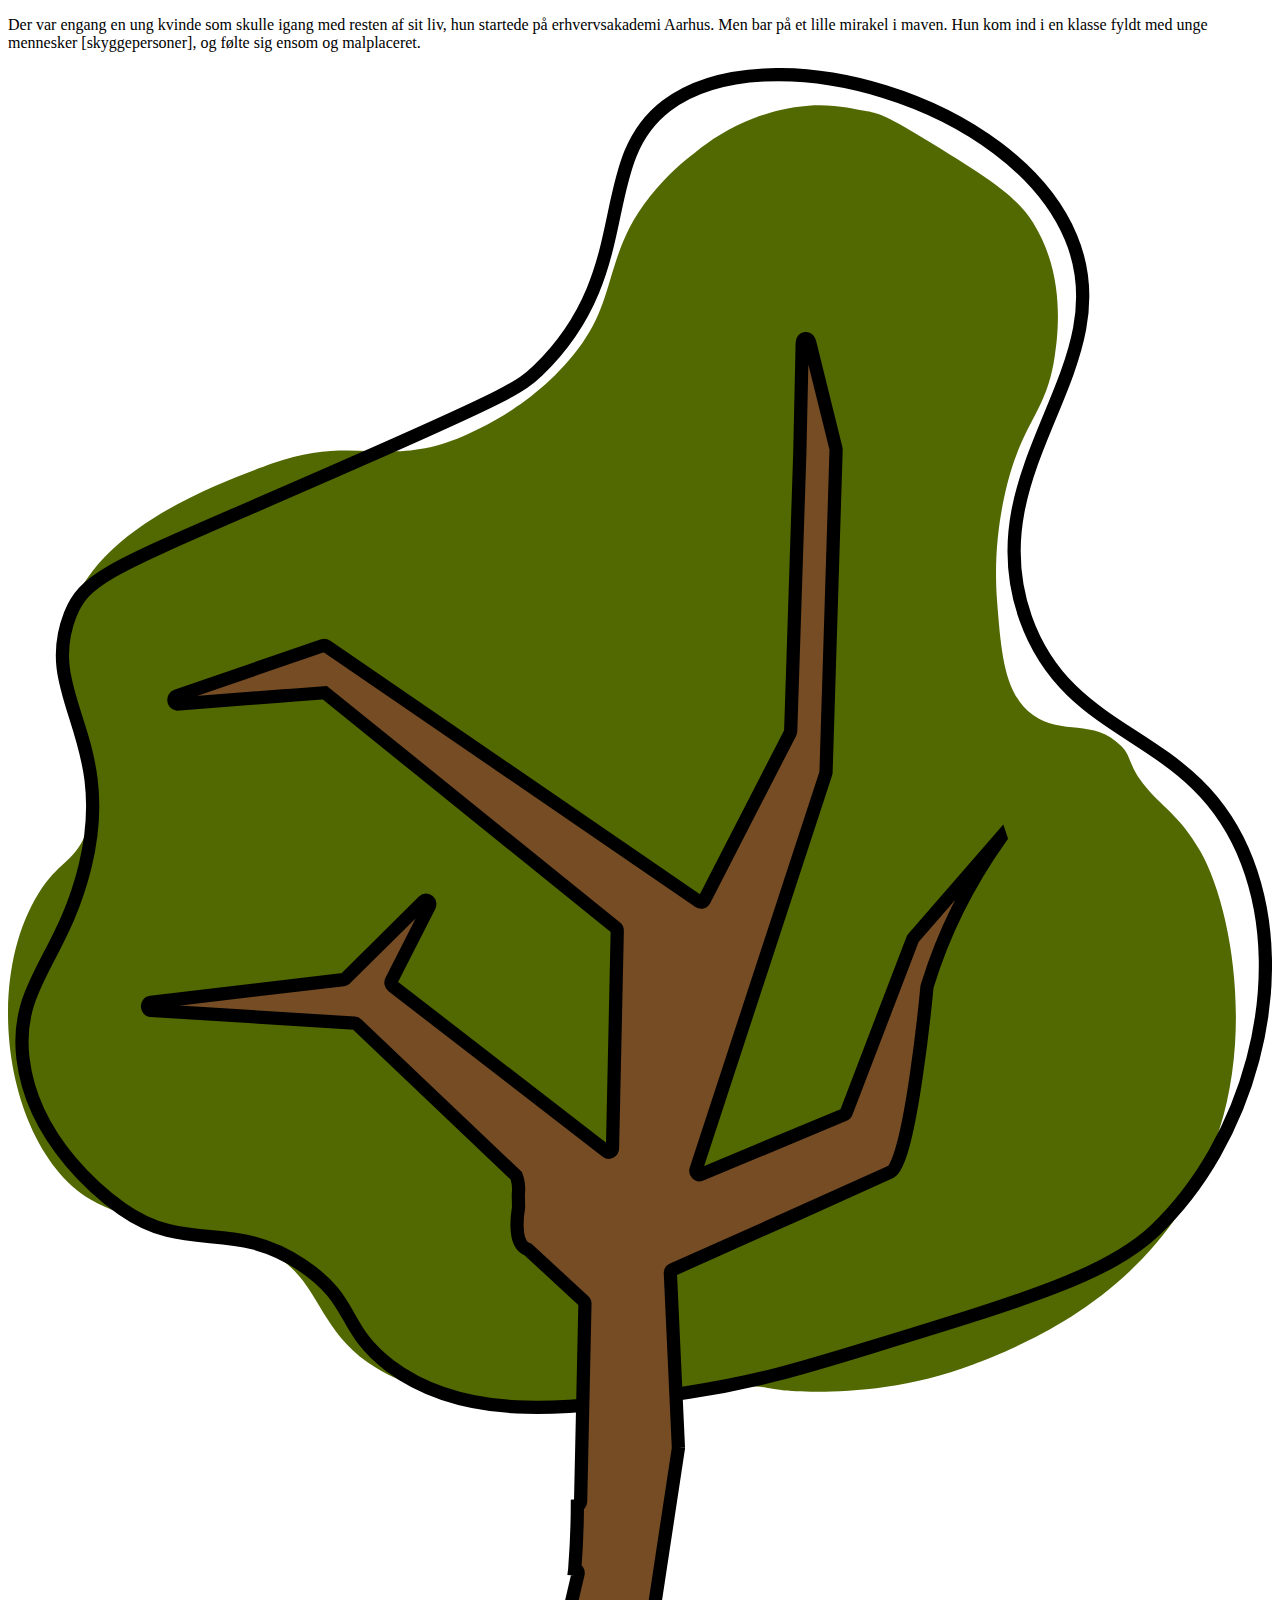
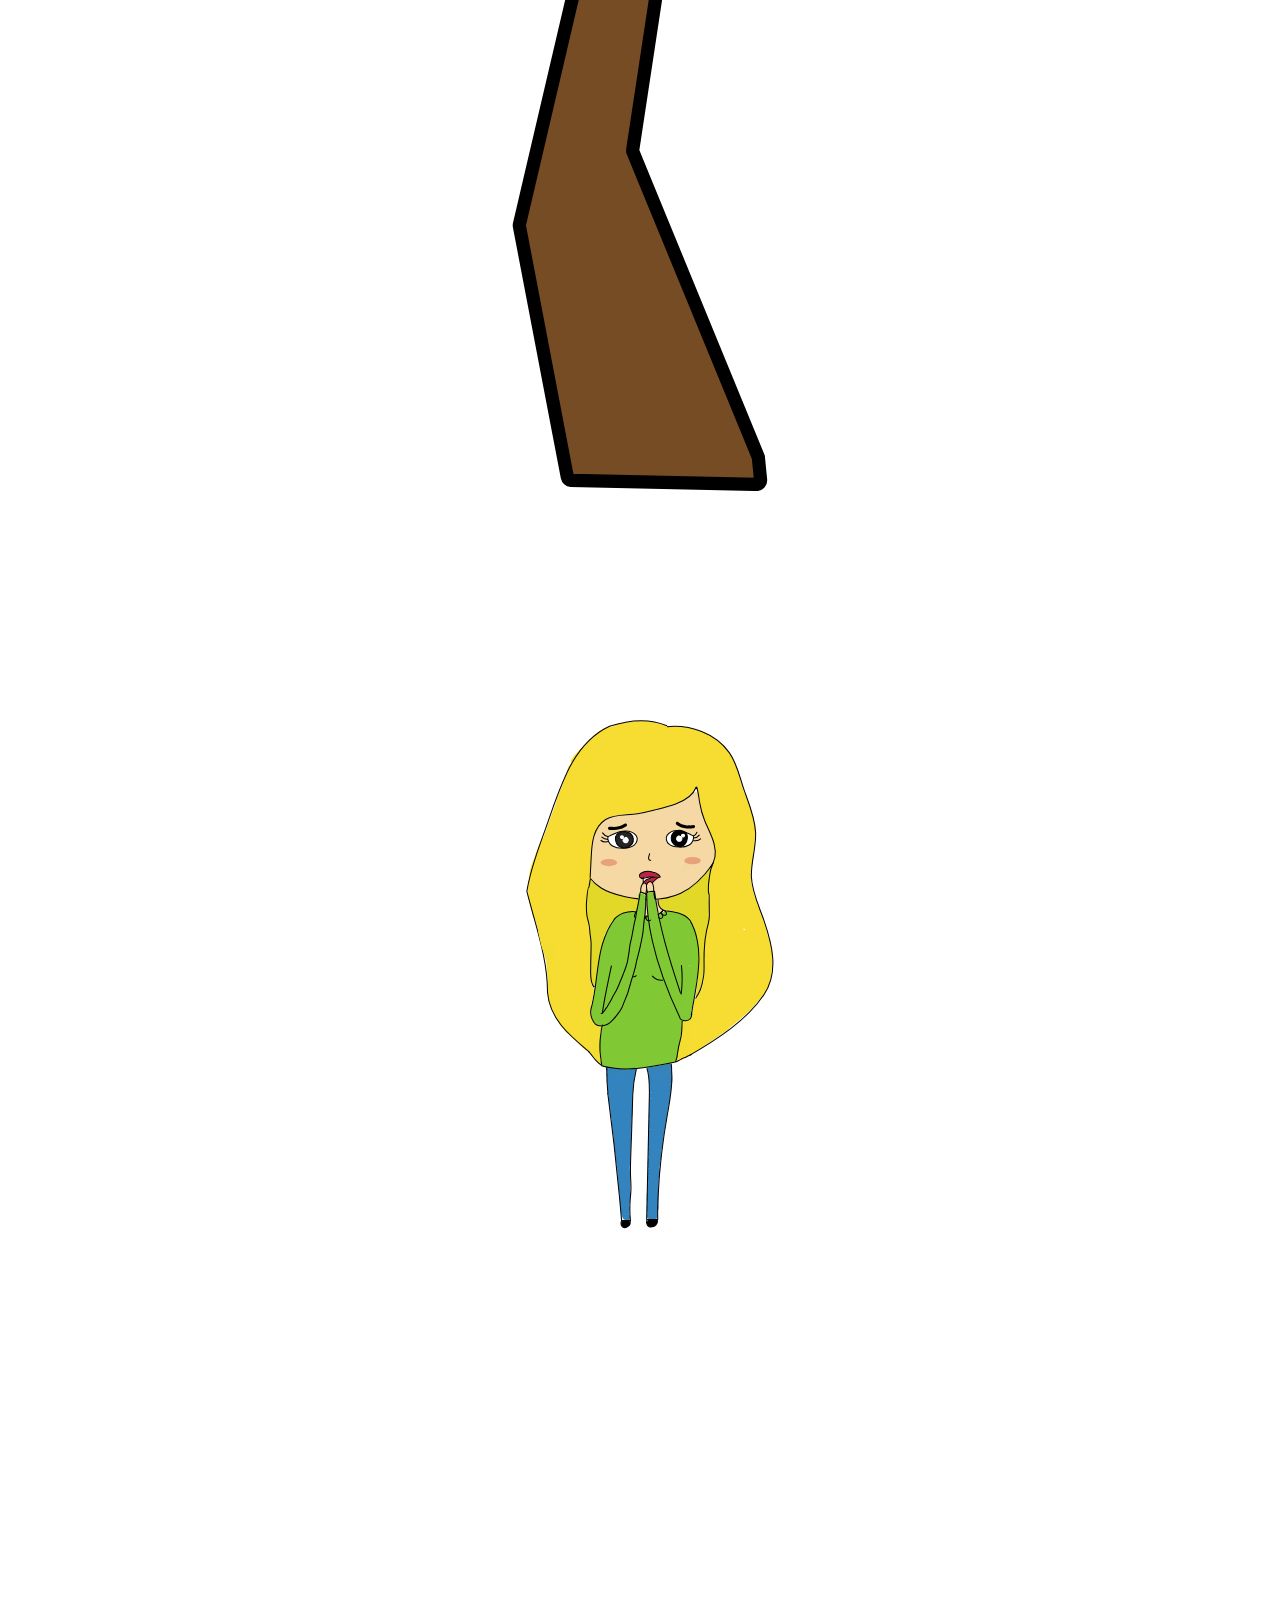
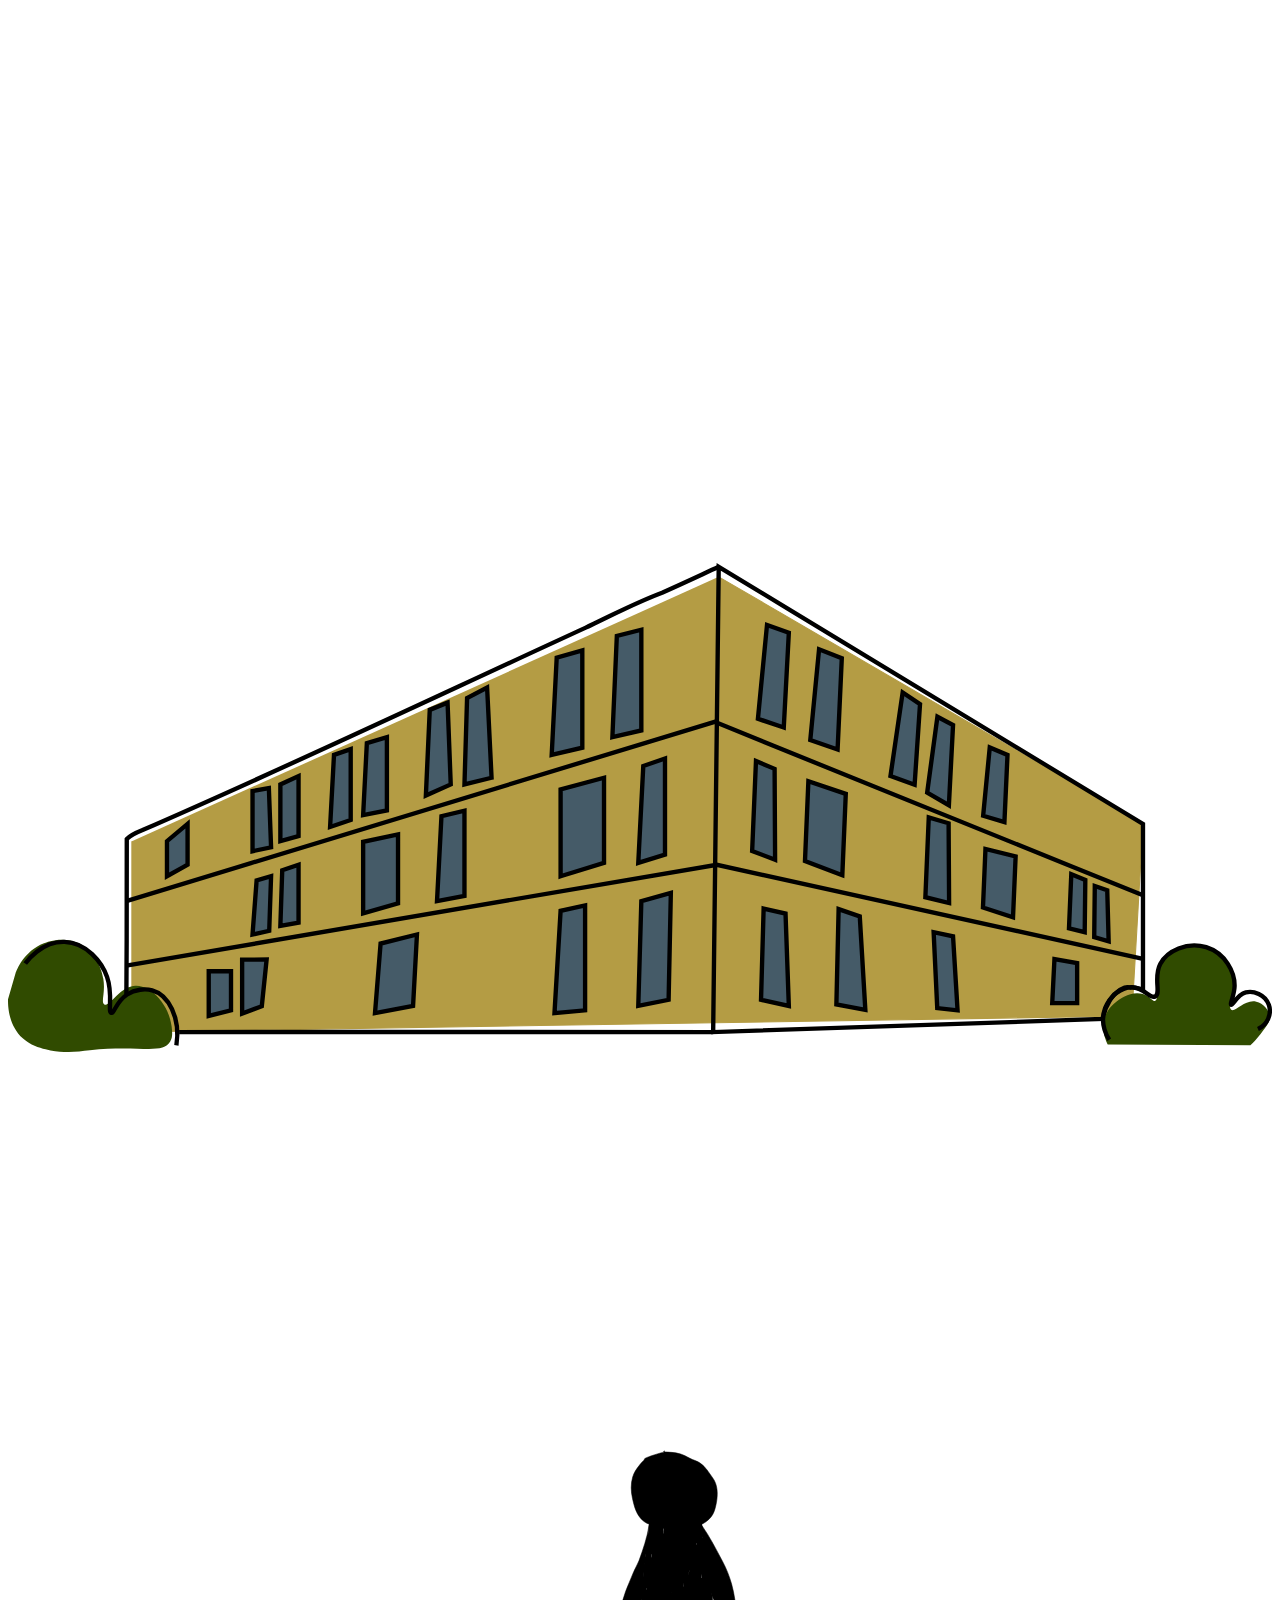
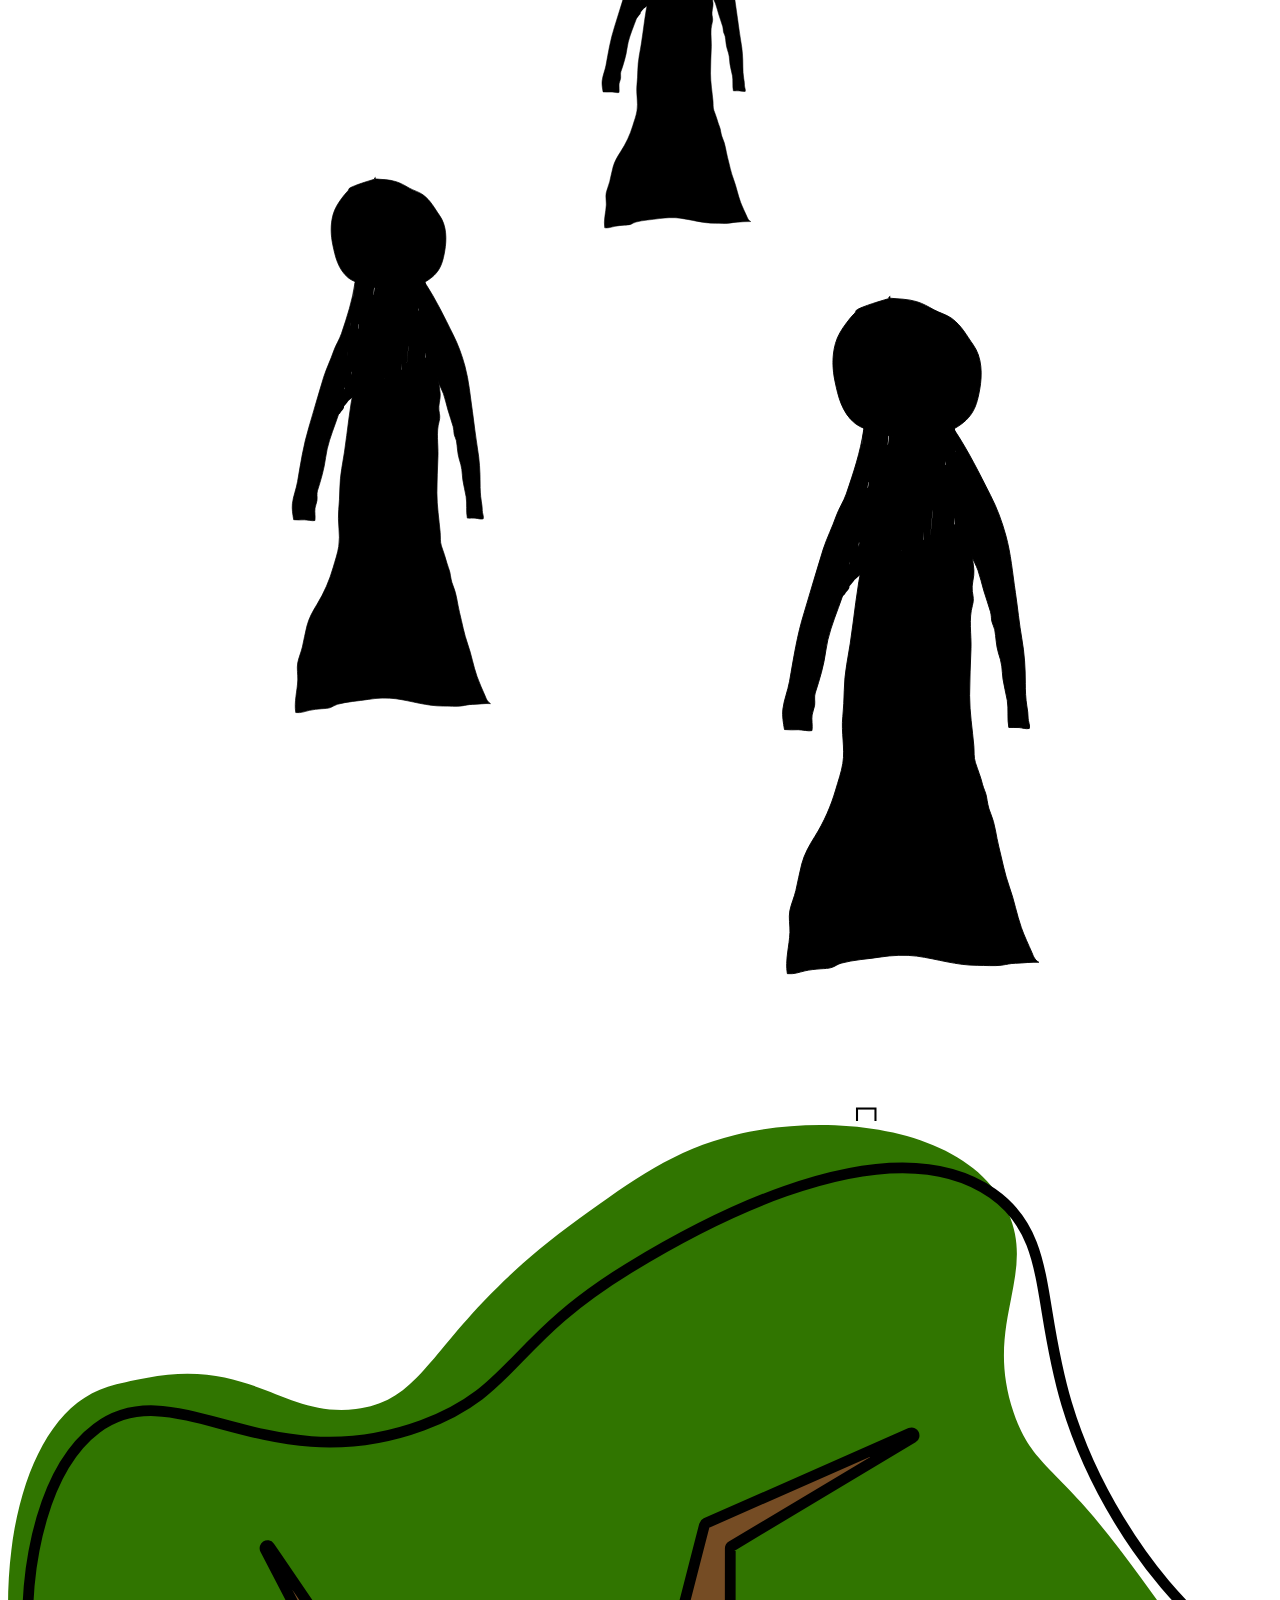
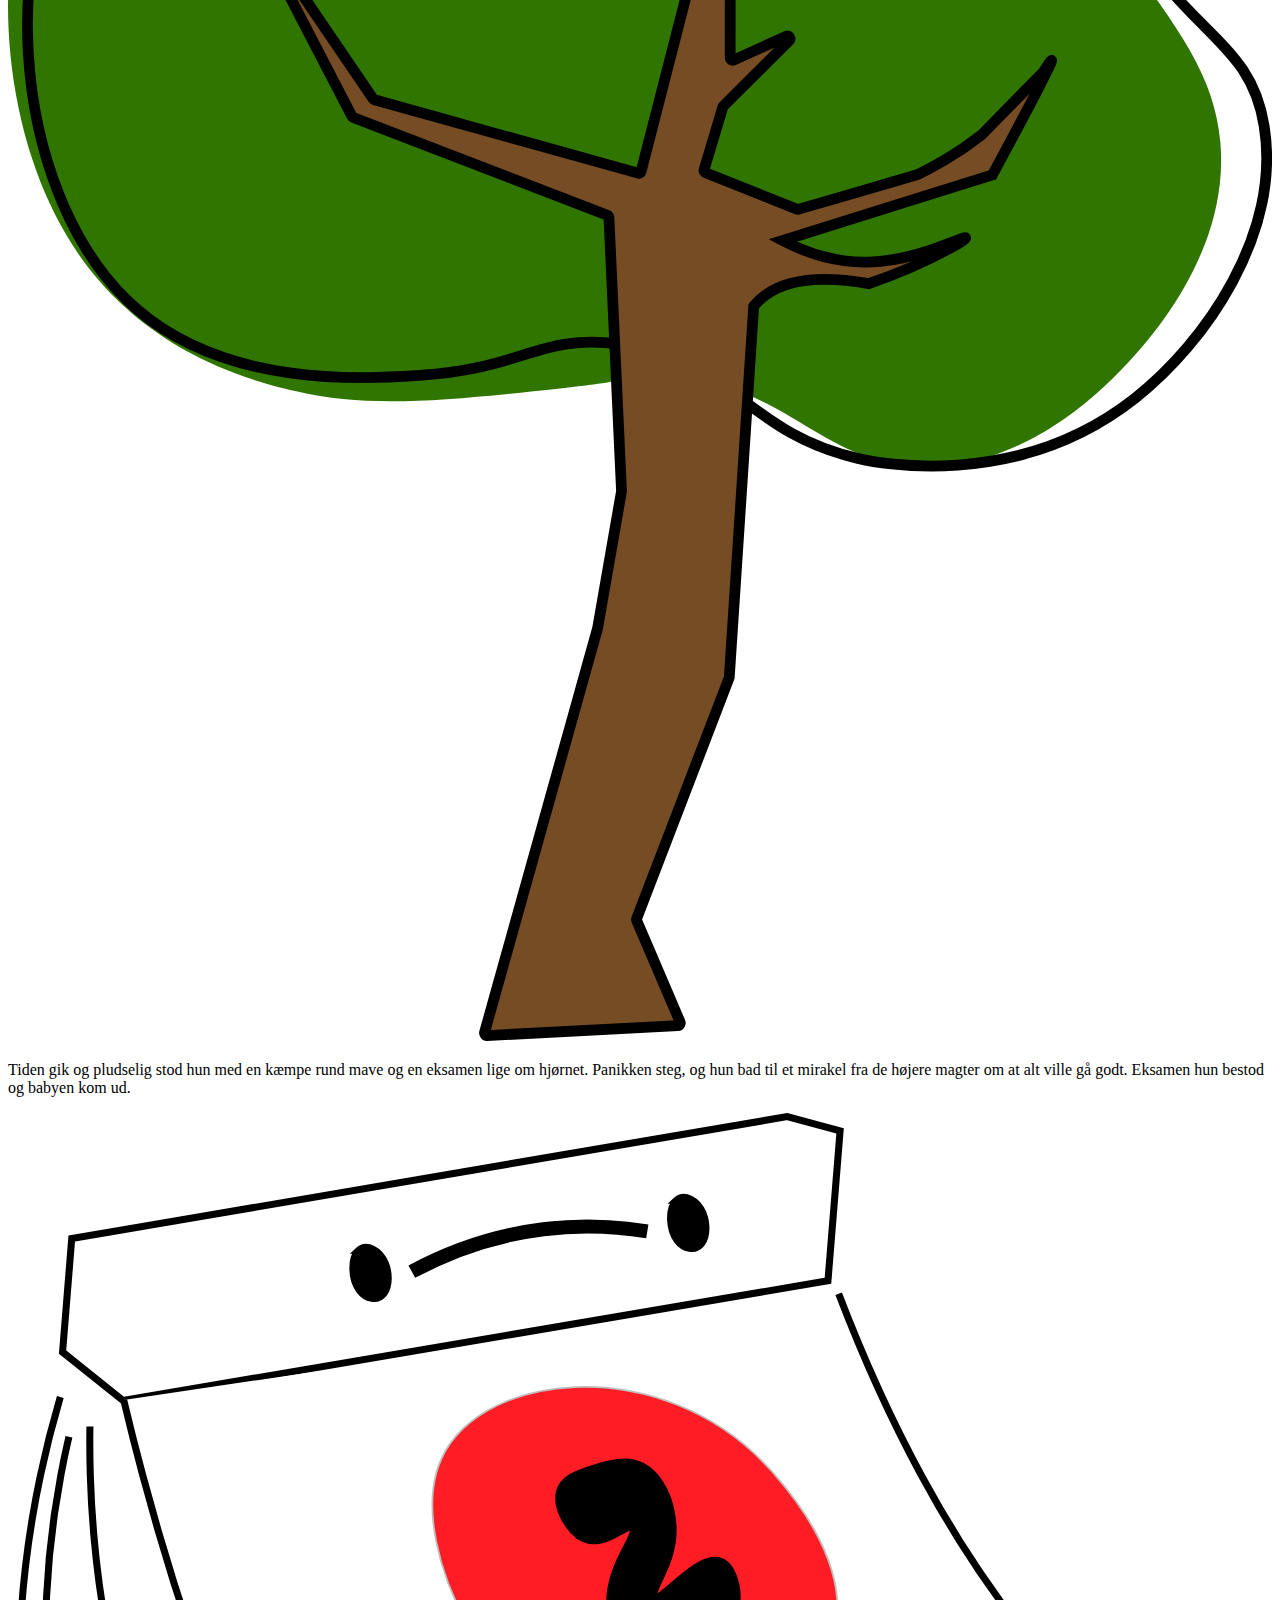
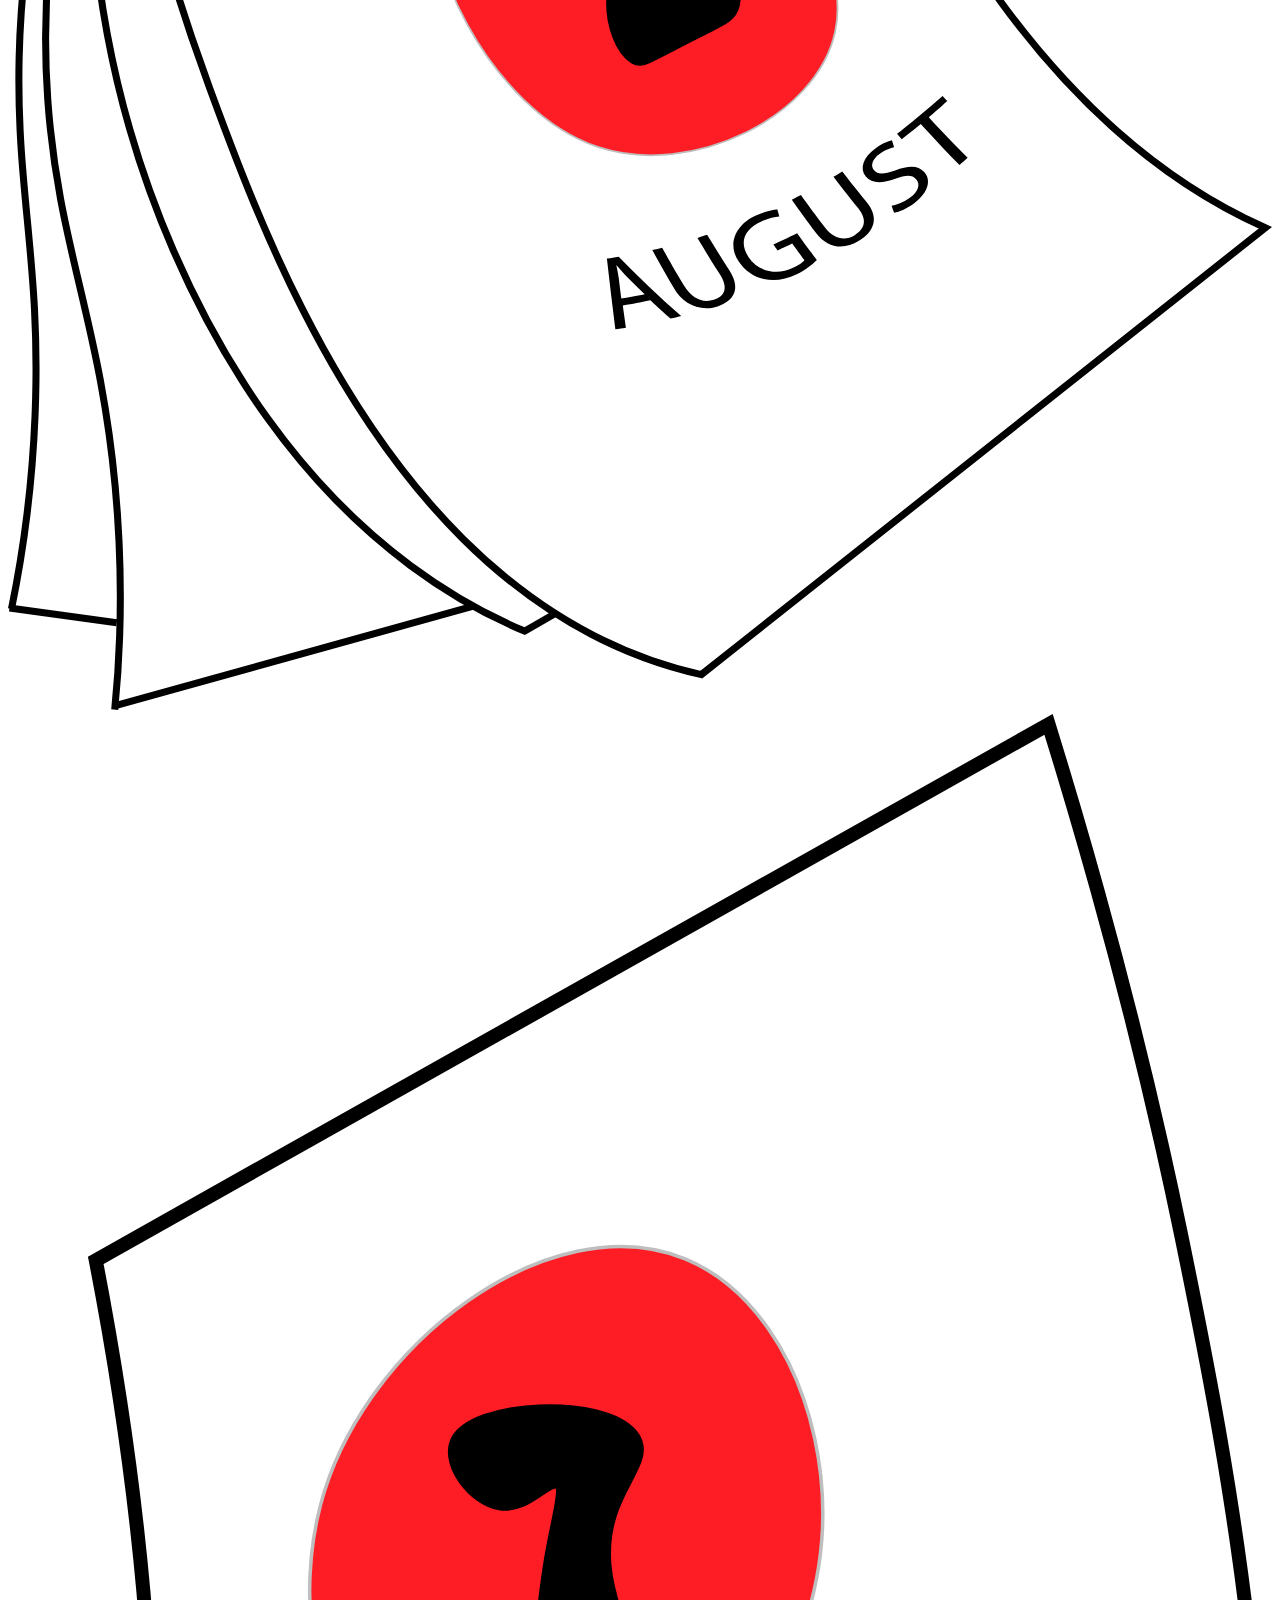
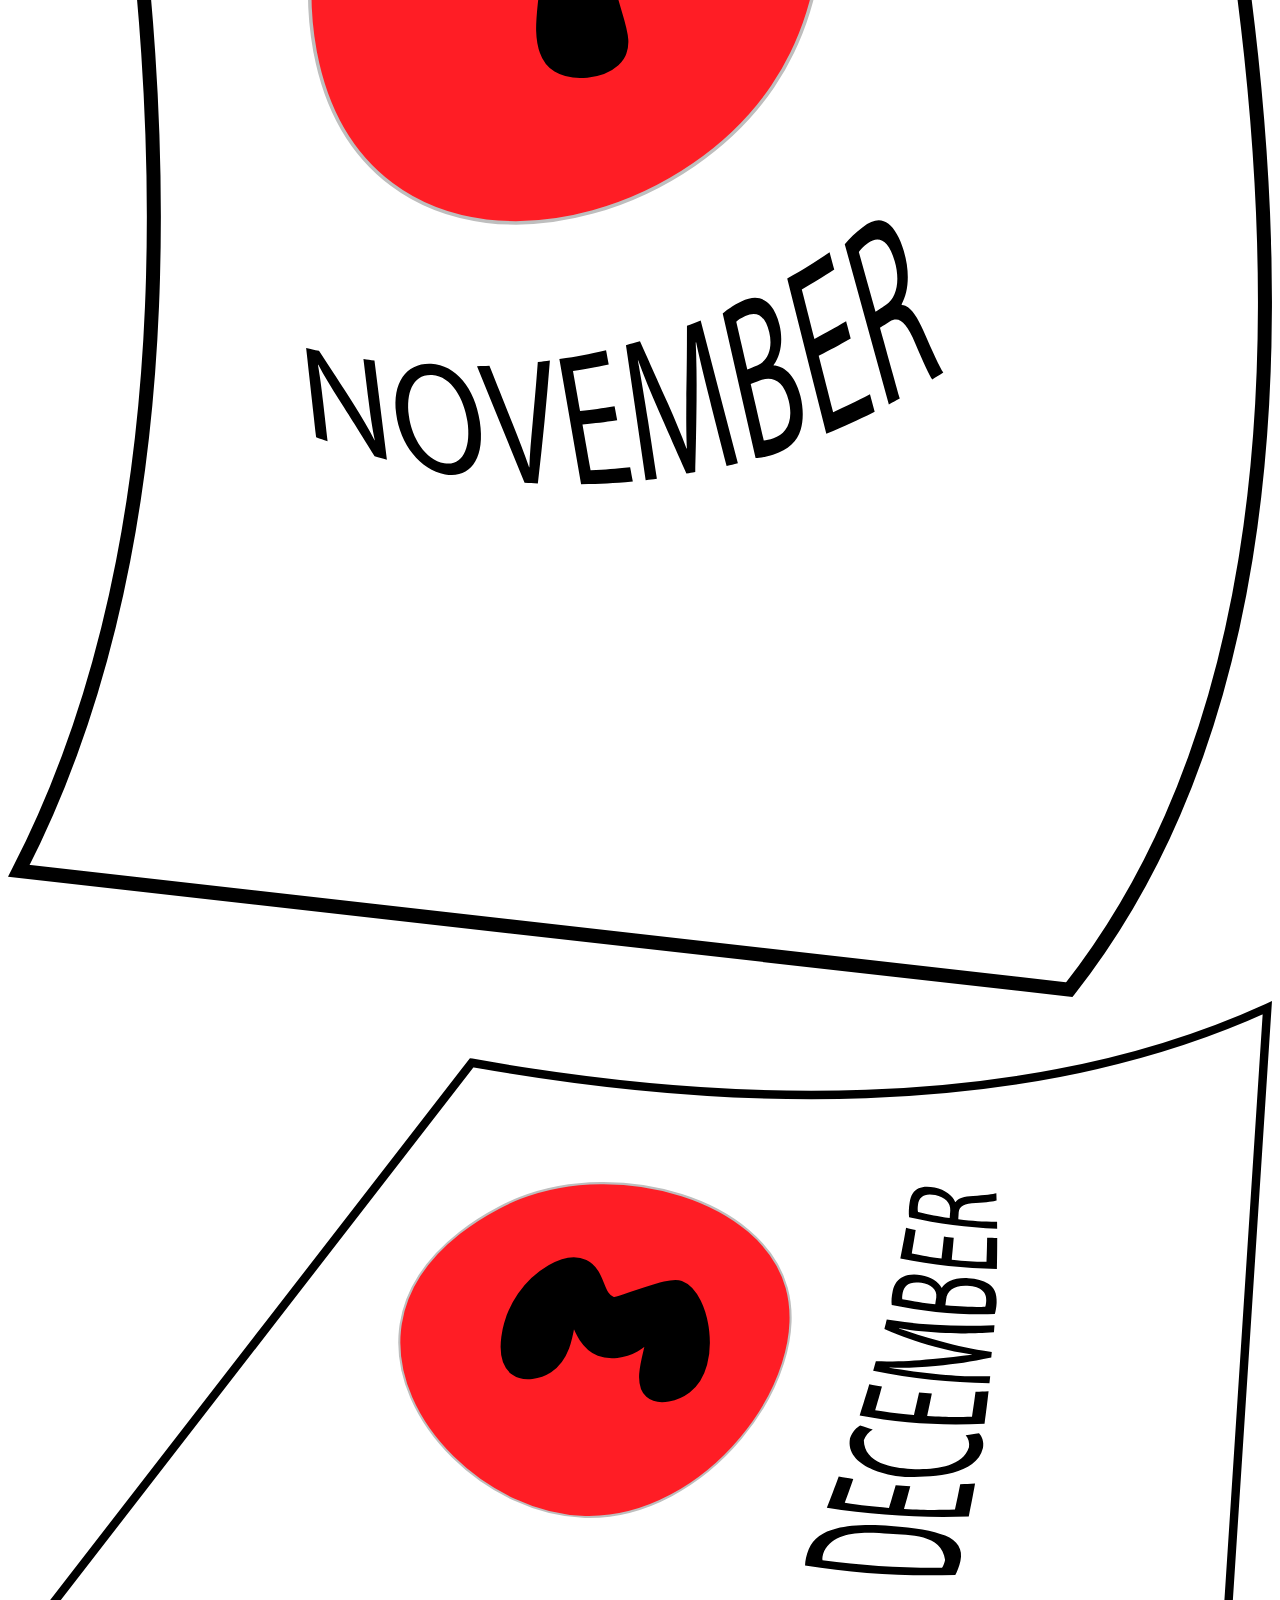
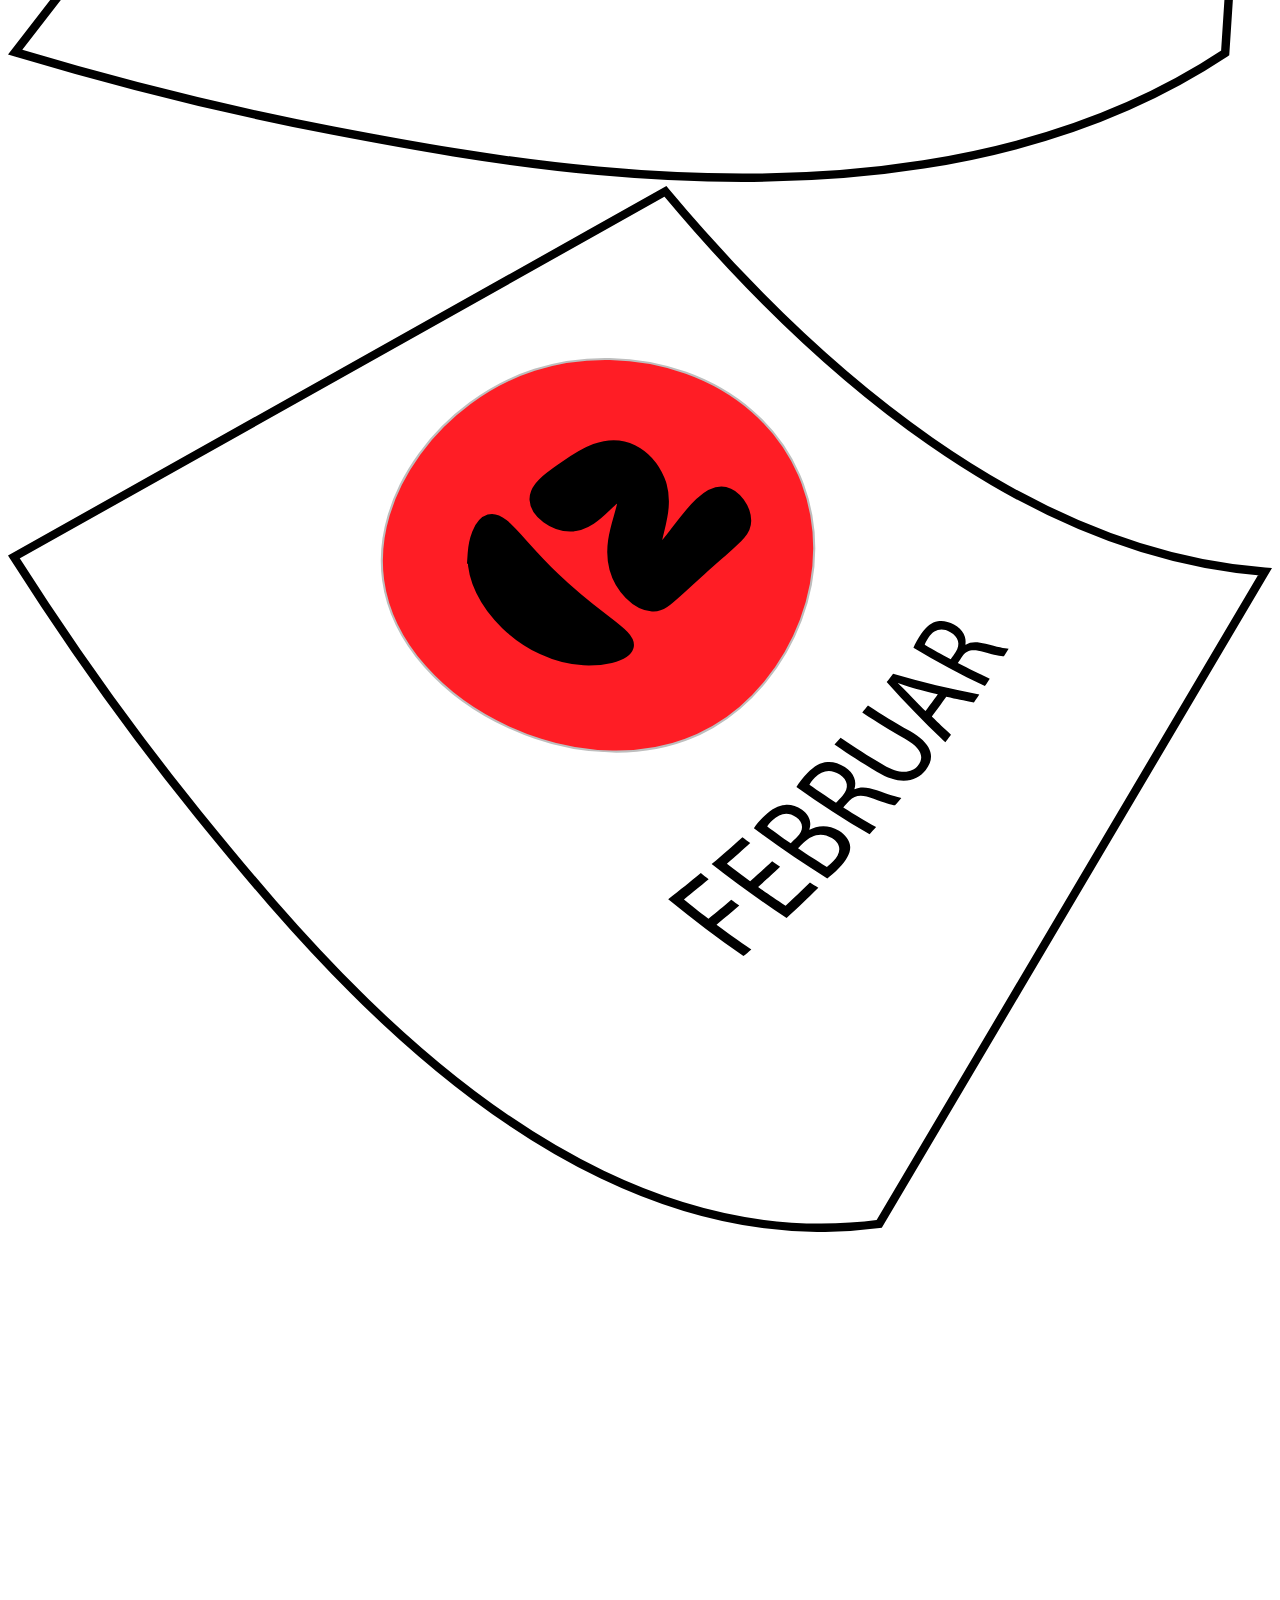
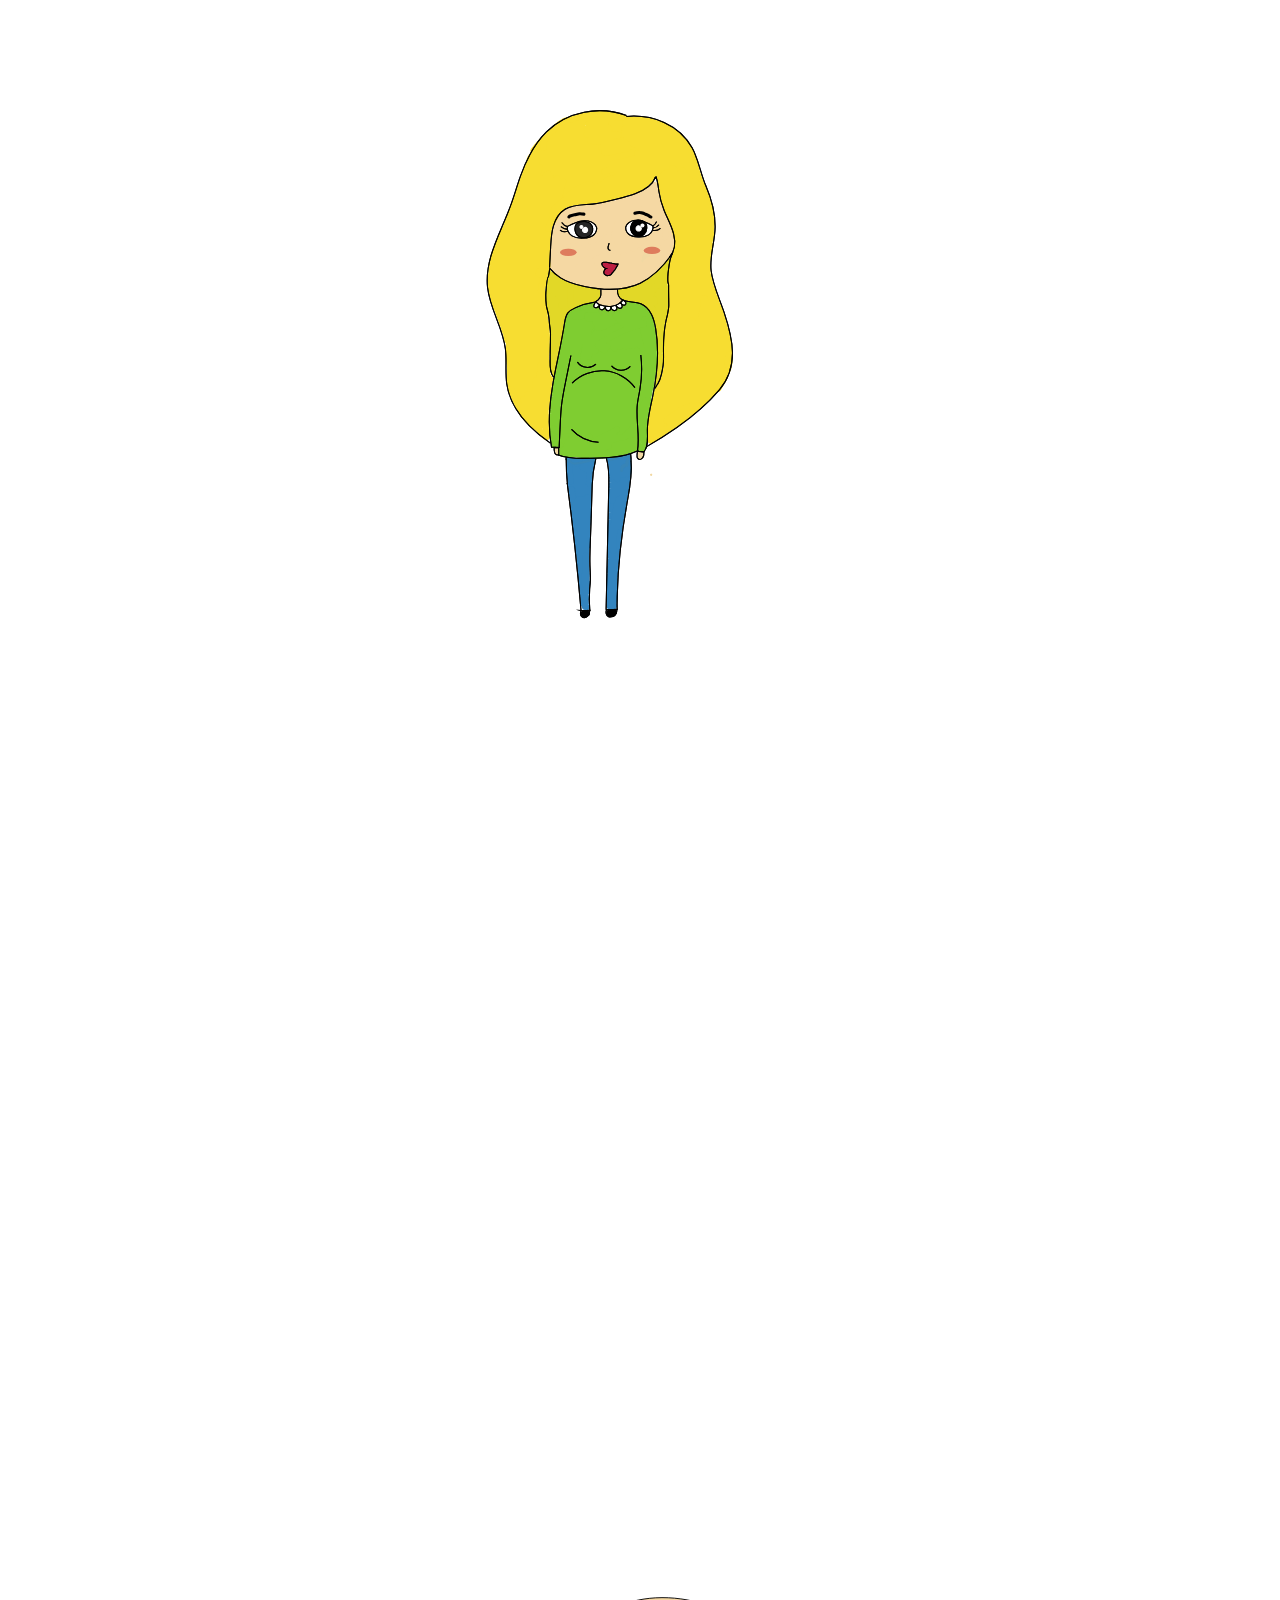
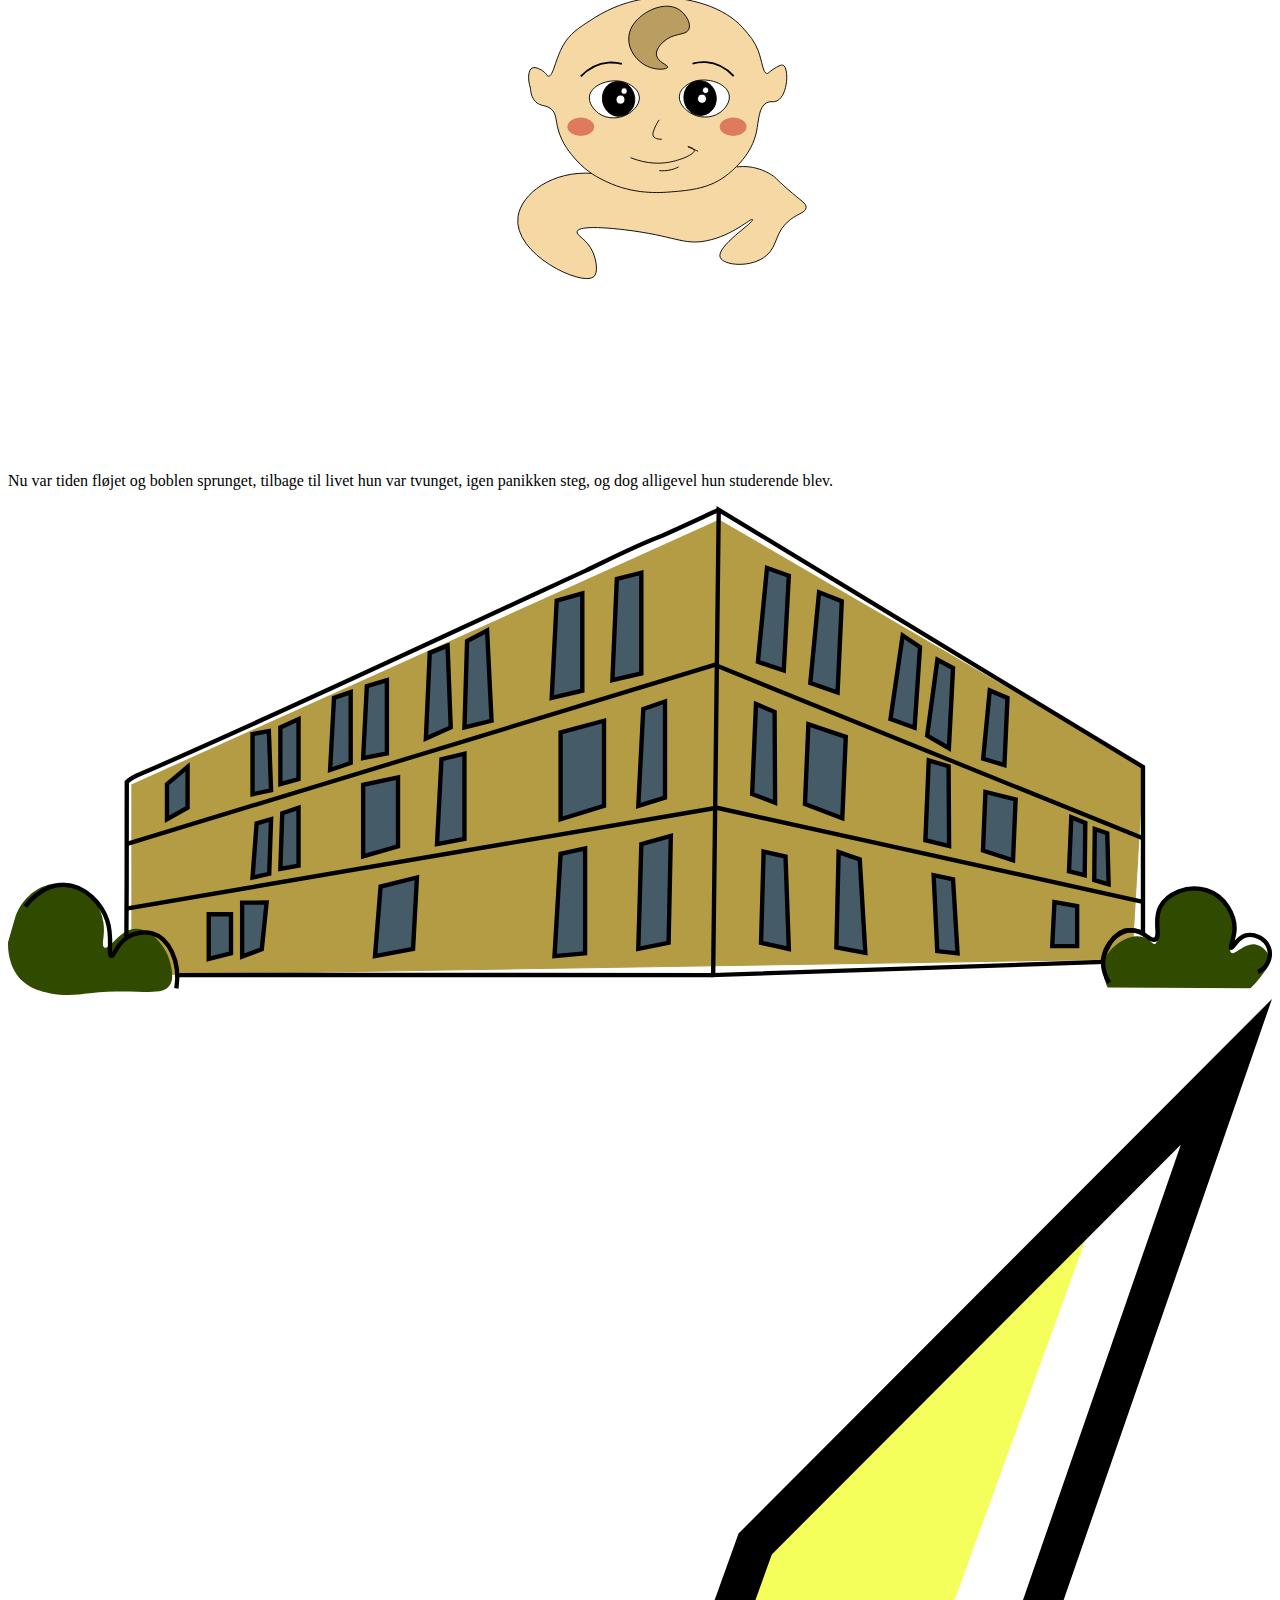
==== index.html @ 1c5c6d54 "clean up" ====
<!DOCTYPE html>


<head>
	<meta http-equiv="Content-Type" content="text/html; charset=utf-8" />
	<title>Livet som forældre og studerende</title>
	<meta name="author" content="Gruppe 6" />
	<meta name="description" content="Livet som studerende på EAA som forældre" />
	<meta name="keywords"  content="Hvordan ser livet ud som studerende og forældre på EAA" />
	<meta name="Resource-type" content="Document" />

	<link rel="stylesheet" type="text/css" href="fullpage.css" />
	<link rel="stylesheet" type="text/css" href="css/style.css" />
</head>
<body>
<!-- Husk at lave navigation -->

<div id = "fullpage">
	<div class = "section active" id = "section0">
    
    <div class = "txt" id = "TxtPage0">

      <p>Der var engang en ung kvinde som skulle igang med resten af sit liv, hun startede på erhvervsakademi Aarhus. Men bar på et lille mirakel i maven. Hun kom ind i en klasse fyldt med unge mennesker [skyggepersoner], og følte sig ensom og malplaceret. 
        </p>
  </div>
    <img src="img/trae3.svg" alt="skolen skinner" class="pictures" id="tree1">
    <img src="img/Hovedperson-05-Hovedperson-nervøs.svg" alt="Hovedpersonen til historien" class = "pictures" id = "hovedPersonPage1">
    <img src="img/skole.svg" alt="Skolen som baggrund" class="pictures" id="skole">   
    <img src="img/Elementer-07-Skyggepersoner.svg" alt="shadowpeople" class="pictures" id="shadowPeople">
    <img src="img/trae2.svg" alt="skolen skinner" class="pictures" id="tree2">
          

    </div>

	<div class = "section" id = "section1">
  <div class = "txt" id = "TxtPage1">
 <p>Tiden gik og pludselig stod hun med en kæmpe rund mave og en eksamen lige om hjørnet. Panikken steg, og hun bad til et mirakel fra de højere magter om at alt ville gå godt. 
        
  Eksamen hun bestod og babyen kom ud. </p> </div>
  
       
        <div class= "pictures" id= "PicPage1">
          <img src="img/kalender.svg" alt="kalenderen" class="pictures" id="kalender1">
          <img src="img/kalender2.svg" alt="kalenderen 2" class="pictures" id="kalender2">
          <img src="img/kalender3.svg" alt="kalender 3" class="pictures" id="kalender3">
          <img src="img/kalender4.svg" loading="lazy" alt="kalender 4" class="pictures" id="kalender4">

          <img src="img/Hovedperson-01-Hovedperson-glad-gravid.svg" alt="HP er gravid" class="pictures" id="hPgravid">

          <img src="img/baby3.svg" alt="babyen ser glad ud" class="pictures" id="babyglad">
        </div>

  </div>

	<div class = "section" id = "section2">
    <div class = "txt" id = "TxtPage2">
      <p>Nu var tiden fløjet og boblen sprunget, tilbage til livet hun var tvunget, igen panikken steg, og dog alligevel hun studerende blev. </p>
  </div>

    <img src="img/skole.svg" alt="Skolen som baggrund" class="pictures" id="skoleP2">
    <img src="img/lyn1.svg" alt="thunder" class="pictures" id="thunder1">
   <img src="img/sky2.svg" alt="sky" class="pictures" id="cloud1">
   <img src="img/lyn2.svg" alt="thunder 2" class="pictures" id="thunder2">
<img src="img/sky3.svg" alt="clod3" class="pictures" id="cloud2">
<img src="img/lyn2.svg" alt="thunder 3.0" class="pictures" id="thunder3">
<img src="img/Hovedperson-02-Hovedperson-bagfra.svg" alt="HP ked af det ikke gravid" class="pictures" id="HPpage2">
<img src="img/trae3.svg" alt="skolen skinner" class="pictures" id="tree1P2">
<img src="img/trae2.svg" alt="skolen skinner" class="pictures" id="tree2P2">
    </div>

	<div class = "section" id = "section3">
    <div class = "txt" id = "TxtPage3">
      <p>Hun følte sig lille og bange, og hurtigt blev opgaverne mange. Nu stod hun pludselig som mor og studerende, og dette føltes vældig frustrerende. </p>
  </div>

    <img src="img/baby.svg" alt="baggrund med baby" class="pictures" id="BGbaby">
    <img src="img/Elementer-08-Papir.svg" alt="papir på bordet" class="pictures" id="opgaver">

    </div>
  
  <div class = "section" id = "section4">
    <div class = "txt" id = "TxtPage4">
      <p>Ind i endnu en ny klasse hun kom, og mødte multi-musen som gav en hjælpende hånd. Et venligt hej fra multi musen om morgenen hun fik, og ind i klassen med rank ryg hun gik. </p>
  </div>

    <img src="img/klasse.svg" alt="klasselokale" class="pictures" id="classRoom">
    <img src="img/bord.svg" alt="bordet" class="pictures" id="bordet">
    <img src="img/gruppebord.svg" alt="gruppebordet" class="pictures" id="groupTable">
    <img src="img/mus3.svg" alt="Multimusen" class="pictures" id="multimusen">
    <img src="img/mushaand.svg" alt="" class="pictures" id="musarm">
    <img src="img/computer.svg" alt="computeren" class="pictures" id="computer">
    <img src="img/fe1.svg" alt="den gode fe 1" class="pictures" id="godFe1">
    <img src="img/fe3.svg" alt="den gode fe 2" class="pictures" id="godFe2">
  </div>


  <div class = "section" id = "section5">
    <div class = "txt" id = "TxtPage5">
      <p>Nu skulle hun i første gruppe, men nervøsiteten var svær at slippe. Men med åbne arme hun fik, og snakken der hurtig gik, og pludselig opstod en god gruppedynamik. 
      </p>

     
  </div>
  <img src="img/klasse2.svg" alt="klasselokalet 2.0" class="pictures" id="klasse1">
  <img src="img/Klassekammerat1.svg" alt="klassekammerat" class="pictures" id="classMate">
  <img src="img/klassekammerat2.svg" alt="klassekammerat der også er snaksagelig" class="pictures" id="classMate2">
  <img src="img/gruppebord.svg" alt="bordet til at arbejde på" class="pictures" id="bordetPage5">
  <img src="img/Hovedperson-02-Hovedperson-bagfra.svg" alt="Hovedpersonen bag fra" class="pictures" id="HPBag">
  <img src="img/tale.svg" alt="talebobbel" class="pictures" id="tale1">
  
  
    </div>

  <div class = "section" id = "section6">
    <div class = "txt" id = "TxtPage6">
      <p>Erhvervsakademi aarhus, tog imod hende med åbne arme, og alt hendes nervørsitet blev gjort til skamme, bedste beslutning hun kunne tag', nu blev hun snart udlært en skønne dag. 
      </p>

  </div>
  <img src="img/fe1.svg" alt="Fe 1 tager godt i mod jer" class="pictures" id="GodFe1S6">
  <img src="img/fe3.svg" alt="Fe 2 tager godt i mod jer også" class="pictures" id="GodFe2S6">
  <img src="img/mus2.svg" alt="Multimusen tager godt i mod jer" class="pictures" id="MultiMusS6">
    </div>

  <div class = "section" id = "section7">
    <div class = "txt" id = "TxtPage7">
      <p>Eksamen hun bestod til UG, den gik så godt som hun kunne be. Nu skulle hun ud i erhvervslivet, for nu var hun ikke så pivet. Klar til virkeligheden hun var blevet, med hjælp fra akademi livet. Hendes baby nu en god fremtid fik, Studerende forældre er en god dynamik. </p>
  </div>
    <img src="img/Untitled-12-Hovedperson-superhelt.svg" alt="som bestået blev mor til en supermor" class="pictures" id="superMom">
    </div>

    <div class = "section" id = "section7"> 
      <!-- 1. The <iframe> (and video player) will replace this <div> tag. -->
        <div id="flexplayer">
        <div><p>Hvorfor valgte i at studere efter i har fået barn/børn?</p><div id="player1"></div></div>
        
        
        <div><p>Hvilke fordele og ulemper synes i der er ved at studere mens man har børn?</p><div id="player2"></div></div>

        <div><p>Hvordan får i din økonomi som studerende med børn til at hænge sammen?</p><div id="player3"></div></div>

        <div><p>Hvordan strukturerer i din hverdag omkring studiet og familien?</p><div id="player4"></div></div>

        <div><p>Hvorfor valgte i at studere på Aarhus Erhvervsakademi?</p><div id="player5"></div></div>

      </div>
   



    </div>


    <script type="text/javascript" src="fullpage.js"></script>
<script src="js/script.js"></script>


<script type="text/javascript" src="JS/youtube.js"></script>


</body>
</html>
---- fullpage.css ----
/*!
 * fullPage 3.1.2
 * https://github.com/alvarotrigo/fullPage.js
 *
 * @license GPLv3 for open source use only
 * or Fullpage Commercial License for commercial use
 * http://alvarotrigo.com/fullPage/pricing/
 *
 * Copyright (C) 2018 http://alvarotrigo.com/fullPage - A project by Alvaro Trigo
 */
html.fp-enabled,
.fp-enabled body {
    margin: 0;
    padding: 0;
    overflow:hidden;

    /*Avoid flicker on slides transitions for mobile phones #336 */
    -webkit-tap-highlight-color: rgba(0,0,0,0);
}
.fp-section {
    position: relative;
    -webkit-box-sizing: border-box; /* Safari<=5 Android<=3 */
    -moz-box-sizing: border-box; /* <=28 */
    box-sizing: border-box;
}
.fp-slide {
    float: left;
}
.fp-slide, .fp-slidesContainer {
    height: 100%;
    display: block;
}
.fp-slides {
    z-index:1;
    height: 100%;
    overflow: hidden;
    position: relative;
    -webkit-transition: all 0.3s ease-out; /* Safari<=6 Android<=4.3 */
    transition: all 0.3s ease-out;
}
.fp-section.fp-table, .fp-slide.fp-table {
    display: table;
    table-layout:fixed;
    width: 100%;
}
.fp-tableCell {
    display: table-cell;
    vertical-align: middle;
    width: 100%;
    height: 100%;
}
.fp-slidesContainer {
    float: left;
    position: relative;
}
.fp-controlArrow {
    -webkit-user-select: none; /* webkit (safari, chrome) browsers */
    -moz-user-select: none; /* mozilla browsers */
    -khtml-user-select: none; /* webkit (konqueror) browsers */
    -ms-user-select: none; /* IE10+ */
    position: absolute;
    z-index: 4;
    top: 50%;
    cursor: pointer;
    width: 0;
    height: 0;
    border-style: solid;
    margin-top: -38px;
    -webkit-transform: translate3d(0,0,0);
    -ms-transform: translate3d(0,0,0);
    transform: translate3d(0,0,0);
}
.fp-controlArrow.fp-prev {
    left: 15px;
    width: 0;
    border-width: 38.5px 34px 38.5px 0;
    border-color: transparent #fff transparent transparent;
}
.fp-controlArrow.fp-next {
    right: 15px;
    border-width: 38.5px 0 38.5px 34px;
    border-color: transparent transparent transparent #fff;
}
.fp-scrollable {
    overflow: hidden;
    position: relative;
}
.fp-scroller{
    overflow: hidden;
}
.iScrollIndicator{
    border: 0 !important;
}
.fp-notransition {
    -webkit-transition: none !important;
    transition: none !important;
}
#fp-nav {
    position: fixed;
    z-index: 100;
    top: 50%;
    opacity: 1;
    transform: translateY(-50%);
    -ms-transform: translateY(-50%);
    -webkit-transform: translate3d(0,-50%,0);
}
#fp-nav.fp-right {
    right: 17px;
}
#fp-nav.fp-left {
    left: 17px;
}
.fp-slidesNav{
    position: absolute;
    z-index: 4;
    opacity: 1;
    -webkit-transform: translate3d(0,0,0);
    -ms-transform: translate3d(0,0,0);
    transform: translate3d(0,0,0);
    left: 0 !important;
    right: 0;
    margin: 0 auto !important;
}
.fp-slidesNav.fp-bottom {
    bottom: 17px;
}
.fp-slidesNav.fp-top {
    top: 17px;
}
#fp-nav ul,
.fp-slidesNav ul {
  margin: 0;
  padding: 0;
}
#fp-nav ul li,
.fp-slidesNav ul li {
    display: block;
    width: 14px;
    height: 13px;
    margin: 7px;
    position:relative;
}
.fp-slidesNav ul li {
    display: inline-block;
}
#fp-nav ul li a,
.fp-slidesNav ul li a {
    display: block;
    position: relative;
    z-index: 1;
    width: 100%;
    height: 100%;
    cursor: pointer;
    text-decoration: none;
}
#fp-nav ul li a.active span,
.fp-slidesNav ul li a.active span,
#fp-nav ul li:hover a.active span,
.fp-slidesNav ul li:hover a.active span{
    height: 12px;
    width: 12px;
    margin: -6px 0 0 -6px;
    border-radius: 100%;
 }
#fp-nav ul li a span,
.fp-slidesNav ul li a span {
    border-radius: 50%;
    position: absolute;
    z-index: 1;
    height: 4px;
    width: 4px;
    border: 0;
    background: #333;
    left: 50%;
    top: 50%;
    margin: -2px 0 0 -2px;
    -webkit-transition: all 0.1s ease-in-out;
    -moz-transition: all 0.1s ease-in-out;
    -o-transition: all 0.1s ease-in-out;
    transition: all 0.1s ease-in-out;
}
#fp-nav ul li:hover a span,
.fp-slidesNav ul li:hover a span{
    width: 10px;
    height: 10px;
    margin: -5px 0px 0px -5px;
}
#fp-nav ul li .fp-tooltip {
    position: absolute;
    top: -2px;
    color: #fff;
    font-size: 14px;
    font-family: arial, helvetica, sans-serif;
    white-space: nowrap;
    max-width: 220px;
    overflow: hidden;
    display: block;
    opacity: 0;
    width: 0;
    cursor: pointer;
}
#fp-nav ul li:hover .fp-tooltip,
#fp-nav.fp-show-active a.active + .fp-tooltip {
    -webkit-transition: opacity 0.2s ease-in;
    transition: opacity 0.2s ease-in;
    width: auto;
    opacity: 1;
}
#fp-nav ul li .fp-tooltip.fp-right {
    right: 20px;
}
#fp-nav ul li .fp-tooltip.fp-left {
    left: 20px;
}
.fp-auto-height.fp-section,
.fp-auto-height .fp-slide,
.fp-auto-height .fp-tableCell{
    height: auto !important;
}

.fp-responsive .fp-auto-height-responsive.fp-section,
.fp-responsive .fp-auto-height-responsive .fp-slide,
.fp-responsive .fp-auto-height-responsive .fp-tableCell {
    height: auto !important;
}

/*Only display content to screen readers*/
.fp-sr-only{
    position: absolute;
    width: 1px;
    height: 1px;
    padding: 0;
    overflow: hidden;
    clip: rect(0, 0, 0, 0);
    white-space: nowrap;
    border: 0;
}
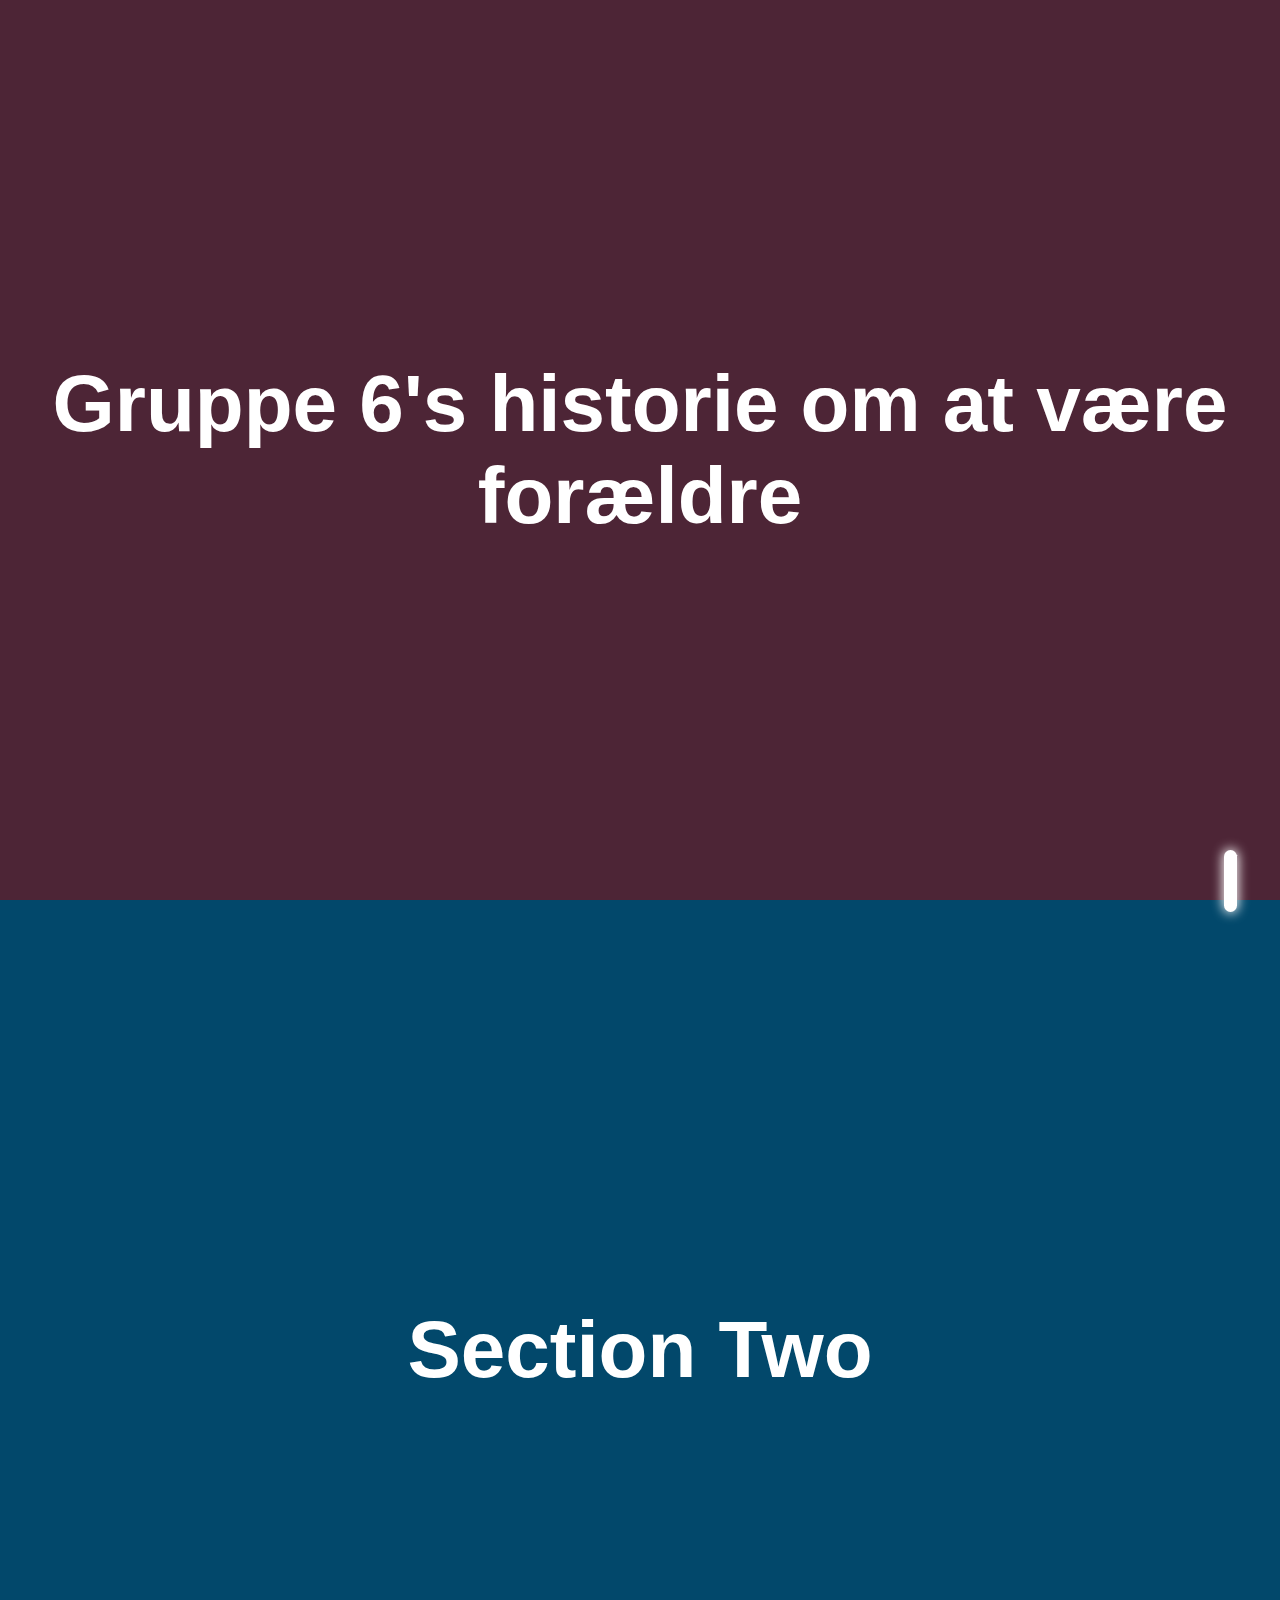
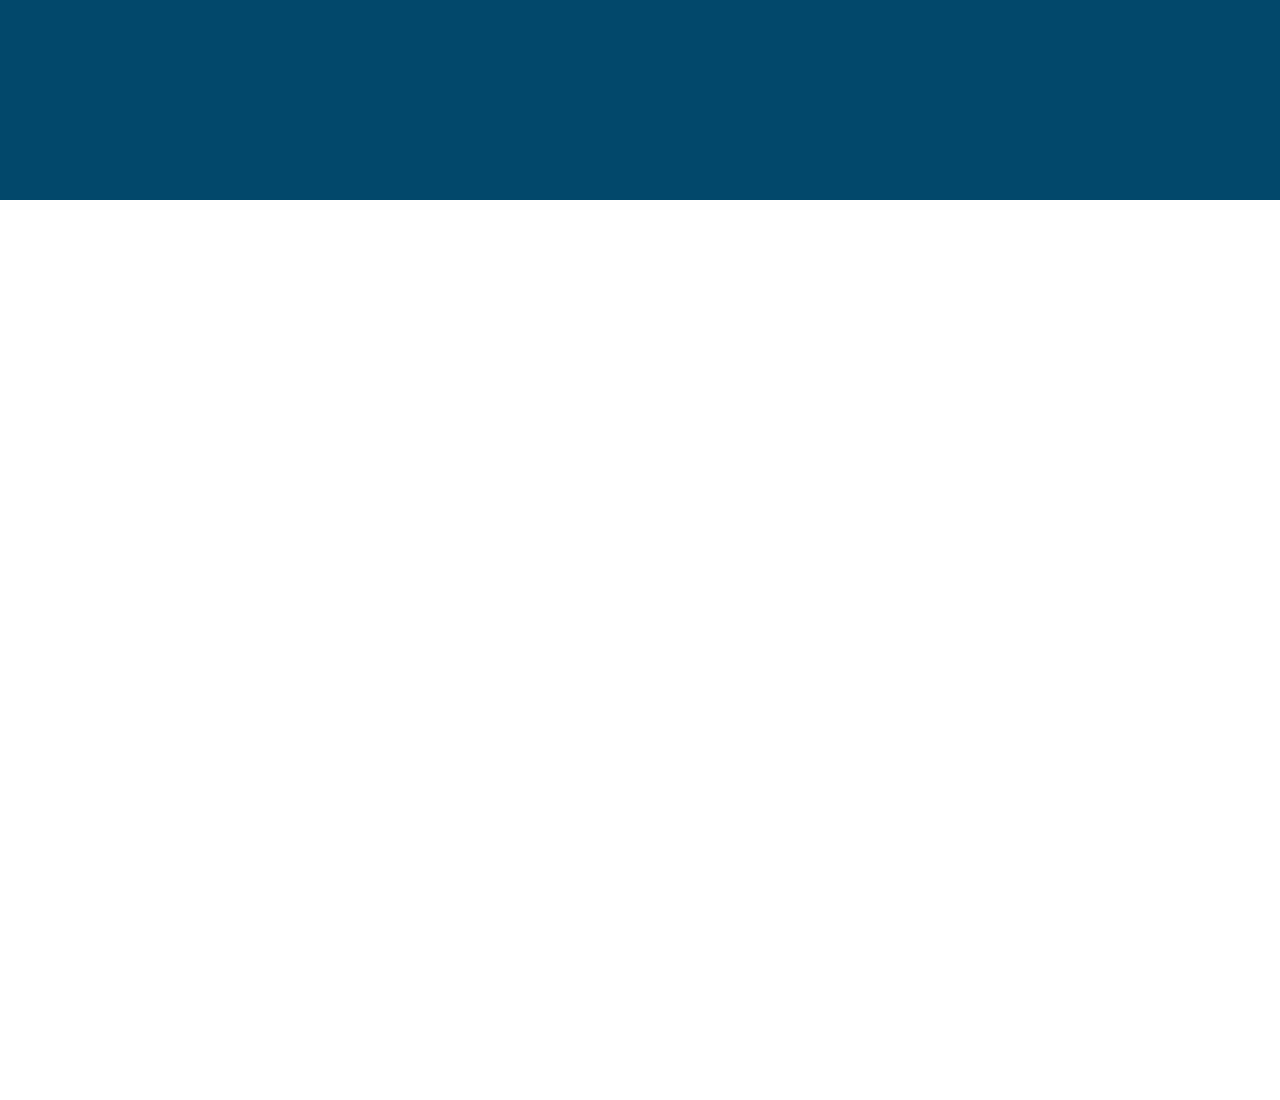
==== commit d3a47696: "one up" ====
--- a/index.html
+++ b/index.html
@@ -9,154 +9,35 @@
 	<meta name="keywords"  content="Hvordan ser livet ud som studerende og forældre på EAA" />
 	<meta name="Resource-type" content="Document" />
 
-	<link rel="stylesheet" type="text/css" href="fullpage.css" />
+    <link rel="stylesheet" href="CSS/main.css" />
 	<link rel="stylesheet" type="text/css" href="css/style.css" />
 </head>
+
 <body>
-<!-- Husk at lave navigation -->
-
-<div id = "fullpage">
-	<div class = "section active" id = "section0">
+    <div class="layout">
+        <div class="section-stick">
+          <div class="stick active">   <svg xmlns="http://www.w3.org/2000/svg" xmlns:xlink="http://www.w3.org/1999/xlink" aria-hidden="true" focusable="false" width="1em" height="1em" style="-ms-transform: rotate(360deg); -webkit-transform: rotate(360deg); transform: rotate(360deg);" preserveAspectRatio="xMidYMid meet" viewBox="0 0 20 20"><path d="M5 6l5 5l5-5l2 1l-7 7l-7-7z" fill="#fff"/><rect x="0" y="0" width="20" height="20" fill="rgba(0, 0, 0, 0)" /></svg></div>
+        </div>
+  
+        <section class="s1" id="s1">
+          <div id="home">
+            <span>Gruppe 6's historie om at være forældre</span>
     
-    <div class = "txt" id = "TxtPage0">
-
-      <p>Der var engang en ung kvinde som skulle igang med resten af sit liv, hun startede på erhvervsakademi Aarhus. Men bar på et lille mirakel i maven. Hun kom ind i en klasse fyldt med unge mennesker [skyggepersoner], og følte sig ensom og malplaceret. 
-        </p>
-  </div>
-    <img src="img/trae3.svg" alt="skolen skinner" class="pictures" id="tree1">
-    <img src="img/Hovedperson-05-Hovedperson-nervøs.svg" alt="Hovedpersonen til historien" class = "pictures" id = "hovedPersonPage1">
-    <img src="img/skole.svg" alt="Skolen som baggrund" class="pictures" id="skole">   
-    <img src="img/Elementer-07-Skyggepersoner.svg" alt="shadowpeople" class="pictures" id="shadowPeople">
-    <img src="img/trae2.svg" alt="skolen skinner" class="pictures" id="tree2">
-          
-
-    </div>
-
-	<div class = "section" id = "section1">
-  <div class = "txt" id = "TxtPage1">
- <p>Tiden gik og pludselig stod hun med en kæmpe rund mave og en eksamen lige om hjørnet. Panikken steg, og hun bad til et mirakel fra de højere magter om at alt ville gå godt. 
-        
-  Eksamen hun bestod og babyen kom ud. </p> </div>
-  
-       
-        <div class= "pictures" id= "PicPage1">
-          <img src="img/kalender.svg" alt="kalenderen" class="pictures" id="kalender1">
-          <img src="img/kalender2.svg" alt="kalenderen 2" class="pictures" id="kalender2">
-          <img src="img/kalender3.svg" alt="kalender 3" class="pictures" id="kalender3">
-          <img src="img/kalender4.svg" loading="lazy" alt="kalender 4" class="pictures" id="kalender4">
-
-          <img src="img/Hovedperson-01-Hovedperson-glad-gravid.svg" alt="HP er gravid" class="pictures" id="hPgravid">
-
-          <img src="img/baby3.svg" alt="babyen ser glad ud" class="pictures" id="babyglad">
-        </div>
-
-  </div>
-
-	<div class = "section" id = "section2">
-    <div class = "txt" id = "TxtPage2">
-      <p>Nu var tiden fløjet og boblen sprunget, tilbage til livet hun var tvunget, igen panikken steg, og dog alligevel hun studerende blev. </p>
-  </div>
-
-    <img src="img/skole.svg" alt="Skolen som baggrund" class="pictures" id="skoleP2">
-    <img src="img/lyn1.svg" alt="thunder" class="pictures" id="thunder1">
-   <img src="img/sky2.svg" alt="sky" class="pictures" id="cloud1">
-   <img src="img/lyn2.svg" alt="thunder 2" class="pictures" id="thunder2">
-<img src="img/sky3.svg" alt="clod3" class="pictures" id="cloud2">
-<img src="img/lyn2.svg" alt="thunder 3.0" class="pictures" id="thunder3">
-<img src="img/Hovedperson-02-Hovedperson-bagfra.svg" alt="HP ked af det ikke gravid" class="pictures" id="HPpage2">
-<img src="img/trae3.svg" alt="skolen skinner" class="pictures" id="tree1P2">
-<img src="img/trae2.svg" alt="skolen skinner" class="pictures" id="tree2P2">
-    </div>
-
-	<div class = "section" id = "section3">
-    <div class = "txt" id = "TxtPage3">
-      <p>Hun følte sig lille og bange, og hurtigt blev opgaverne mange. Nu stod hun pludselig som mor og studerende, og dette føltes vældig frustrerende. </p>
-  </div>
-
-    <img src="img/baby.svg" alt="baggrund med baby" class="pictures" id="BGbaby">
-    <img src="img/Elementer-08-Papir.svg" alt="papir på bordet" class="pictures" id="opgaver">
-
-    </div>
-  
-  <div class = "section" id = "section4">
-    <div class = "txt" id = "TxtPage4">
-      <p>Ind i endnu en ny klasse hun kom, og mødte multi-musen som gav en hjælpende hånd. Et venligt hej fra multi musen om morgenen hun fik, og ind i klassen med rank ryg hun gik. </p>
-  </div>
-
-    <img src="img/klasse.svg" alt="klasselokale" class="pictures" id="classRoom">
-    <img src="img/bord.svg" alt="bordet" class="pictures" id="bordet">
-    <img src="img/gruppebord.svg" alt="gruppebordet" class="pictures" id="groupTable">
-    <img src="img/mus3.svg" alt="Multimusen" class="pictures" id="multimusen">
-    <img src="img/mushaand.svg" alt="" class="pictures" id="musarm">
-    <img src="img/computer.svg" alt="computeren" class="pictures" id="computer">
-    <img src="img/fe1.svg" alt="den gode fe 1" class="pictures" id="godFe1">
-    <img src="img/fe3.svg" alt="den gode fe 2" class="pictures" id="godFe2">
-  </div>
-
-
-  <div class = "section" id = "section5">
-    <div class = "txt" id = "TxtPage5">
-      <p>Nu skulle hun i første gruppe, men nervøsiteten var svær at slippe. Men med åbne arme hun fik, og snakken der hurtig gik, og pludselig opstod en god gruppedynamik. 
-      </p>
-
-     
-  </div>
-  <img src="img/klasse2.svg" alt="klasselokalet 2.0" class="pictures" id="klasse1">
-  <img src="img/Klassekammerat1.svg" alt="klassekammerat" class="pictures" id="classMate">
-  <img src="img/klassekammerat2.svg" alt="klassekammerat der også er snaksagelig" class="pictures" id="classMate2">
-  <img src="img/gruppebord.svg" alt="bordet til at arbejde på" class="pictures" id="bordetPage5">
-  <img src="img/Hovedperson-02-Hovedperson-bagfra.svg" alt="Hovedpersonen bag fra" class="pictures" id="HPBag">
-  <img src="img/tale.svg" alt="talebobbel" class="pictures" id="tale1">
-  
-  
-    </div>
-
-  <div class = "section" id = "section6">
-    <div class = "txt" id = "TxtPage6">
-      <p>Erhvervsakademi aarhus, tog imod hende med åbne arme, og alt hendes nervørsitet blev gjort til skamme, bedste beslutning hun kunne tag', nu blev hun snart udlært en skønne dag. 
-      </p>
-
-  </div>
-  <img src="img/fe1.svg" alt="Fe 1 tager godt i mod jer" class="pictures" id="GodFe1S6">
-  <img src="img/fe3.svg" alt="Fe 2 tager godt i mod jer også" class="pictures" id="GodFe2S6">
-  <img src="img/mus2.svg" alt="Multimusen tager godt i mod jer" class="pictures" id="MultiMusS6">
-    </div>
-
-  <div class = "section" id = "section7">
-    <div class = "txt" id = "TxtPage7">
-      <p>Eksamen hun bestod til UG, den gik så godt som hun kunne be. Nu skulle hun ud i erhvervslivet, for nu var hun ikke så pivet. Klar til virkeligheden hun var blevet, med hjælp fra akademi livet. Hendes baby nu en god fremtid fik, Studerende forældre er en god dynamik. </p>
-  </div>
-    <img src="img/Untitled-12-Hovedperson-superhelt.svg" alt="som bestået blev mor til en supermor" class="pictures" id="superMom">
-    </div>
-
-    <div class = "section" id = "section7"> 
-      <!-- 1. The <iframe> (and video player) will replace this <div> tag. -->
-        <div id="flexplayer">
-        <div><p>Hvorfor valgte i at studere efter i har fået barn/børn?</p><div id="player1"></div></div>
-        
-        
-        <div><p>Hvilke fordele og ulemper synes i der er ved at studere mens man har børn?</p><div id="player2"></div></div>
-
-        <div><p>Hvordan får i din økonomi som studerende med børn til at hænge sammen?</p><div id="player3"></div></div>
-
-        <div><p>Hvordan strukturerer i din hverdag omkring studiet og familien?</p><div id="player4"></div></div>
-
-        <div><p>Hvorfor valgte i at studere på Aarhus Erhvervsakademi?</p><div id="player5"></div></div>
+          </div>
+        </section>
+        <section class="s2" id="s2">Section Two</section>
+         <section class="s3" id="s3">Section Three</section>
+          <section class="s4" id="s4">Section Four</section>
+          <section class="s5" id="s5">Section Five</section>
+          <section class="s6" id="s6">Section 6</section>
+        <section class="s7" id="s7">Section 7</section>
+        <section class="s8" id="s8">Section 8</section>
+        <section class="s9" id="s9">section 9</section>
+        <section class="s10" id="s10">Section10</section>
 
       </div>
-   
+</body>
 
-
-
-    </div>
-
-
-    <script type="text/javascript" src="fullpage.js"></script>
 <script src="js/script.js"></script>
-
-
 <script type="text/javascript" src="JS/youtube.js"></script>
-
-
-</body>
-</html>+</html>
--- a/CSS/main.css
+++ b/CSS/main.css
@@ -0,0 +1,210 @@
+:root {
+  --color-white: #fff;
+  --time-animation: 1.6s;
+}
+
+@keyframes pulse {
+  0% {
+    transform: translateY(0px);
+  }
+  50% {
+    transform: translateY(25px);
+  }
+  100% {
+    transform: translateY(0px);
+  }
+}
+
+html {
+  scrollbar-width: none;
+}
+
+body {
+  margin: 0;
+  padding: 0;
+  font-family: sans-serif;
+  overflow: hidden scroll;
+  -ms-overflow-style: none;
+}
+
+body::-webkit-scrollbar {
+  display: none;
+}
+
+.layout {
+  width: 100%;
+  height: calc(100vh * 3);
+  position: relative;
+}
+
+.layout .section-stick {
+  margin: auto;
+
+  position: fixed;
+  right: 50px;
+  bottom: 50px;
+
+  display: flex;
+  flex-direction: column;
+  row-gap: 30px;
+  align-items: center;
+  justify-content: flex-start;
+
+  z-index: 1000;
+}
+
+.layout .section-stick .stick,
+.layout .section-stick .active {
+  width: 13px;
+  height: 62px;
+
+  border: none;
+  border-radius: 9px;
+}
+
+.layout .section-stick .stick {
+  position: relative;
+
+  background-color: rgba(255, 255, 255, 0.4);
+  transition: all var(--time-animation) ease-in-out;
+}
+
+.layout .section-stick .active {
+  position: absolute;
+
+  background-color: var(--color-white);
+  box-shadow: 0px 0px 12px 1px var(--color-white);
+  backdrop-filter: blur(3px);
+  -webkit-backdrop-filter: blur(3px);
+}
+
+.layout section {
+  width: 100%;
+  height: 100vh;
+
+  position: fixed;
+  top: 0;
+  left: 0;
+  right: 0;
+
+  display: flex;
+  align-items: center;
+  justify-content: center;
+
+  text-align: center;
+  color: var(--color-white);
+  font-size: 80px;
+  font-weight: 600;
+
+  transform: translateY(100vh);
+  transition: all var(--time-animation) ease-in-out;
+
+  z-index: 0;
+}
+
+.layout section .home {
+  display: flex;
+  flex-direction: column;
+  row-gap: 45px;
+  align-items: center;
+}
+
+.layout section .home svg {
+  animation: pulse 1.4s linear infinite normal;
+}
+
+.layout .s1 {
+  background-color: #4d2536;
+  transform: translateY(0);
+  z-index: 4;
+}
+
+.layout .s2 {
+  background-color: #02486b;
+  z-index: 3;
+}
+
+.layout .s3 {
+  background-color: #707070a8;
+  z-index: 2;
+}
+
+.layout .s4 {
+  background-color: #154621;
+  z-index: 1;
+}
+
+.layout .s5{
+  background-color:#707070a8 ;
+}
+
+.layout .s6 {
+  background-color:#707070a8 ;
+}
+
+.layout .s7 {
+  background-color: #154621;
+}
+
+.layout .s8 {
+  background-color: #4d2536;
+}
+
+.layout .s9{
+  background-color: aliceblue;
+}
+
+.layout .s10 {
+  background-color: aquamarine;
+}
+
+
+#author {
+  margin: auto;
+  position: fixed;
+  bottom: 40px;
+  left: 40px;
+
+  display: flex;
+  column-gap: 10px;
+  align-items: center;
+
+  color: var(--color-white);
+  font-size: 25px;
+  z-index: 10;
+}
+
+#author svg {
+  font-size: 40px;
+}
+
+/************************************* RESPONSIVE ***************************************/
+
+/* MOBILE */
+@media screen and (max-width: 576px) {
+  body::-webkit-scrollbar {
+    width: 0px;
+    background: transparent;
+    -webkit-appearance: none;
+  }
+
+  .layout .section-stick {
+    right: 20px;
+    bottom: 20px;
+    transform: scale(0.7);
+  }
+
+  .layout section {
+    font-size: 40px;
+  }
+
+  #author {
+    left: 20px;
+    bottom: 20px;
+    font-size: 18px;
+  }
+
+  #author svg {
+    font-size: 30px;
+  }
+}
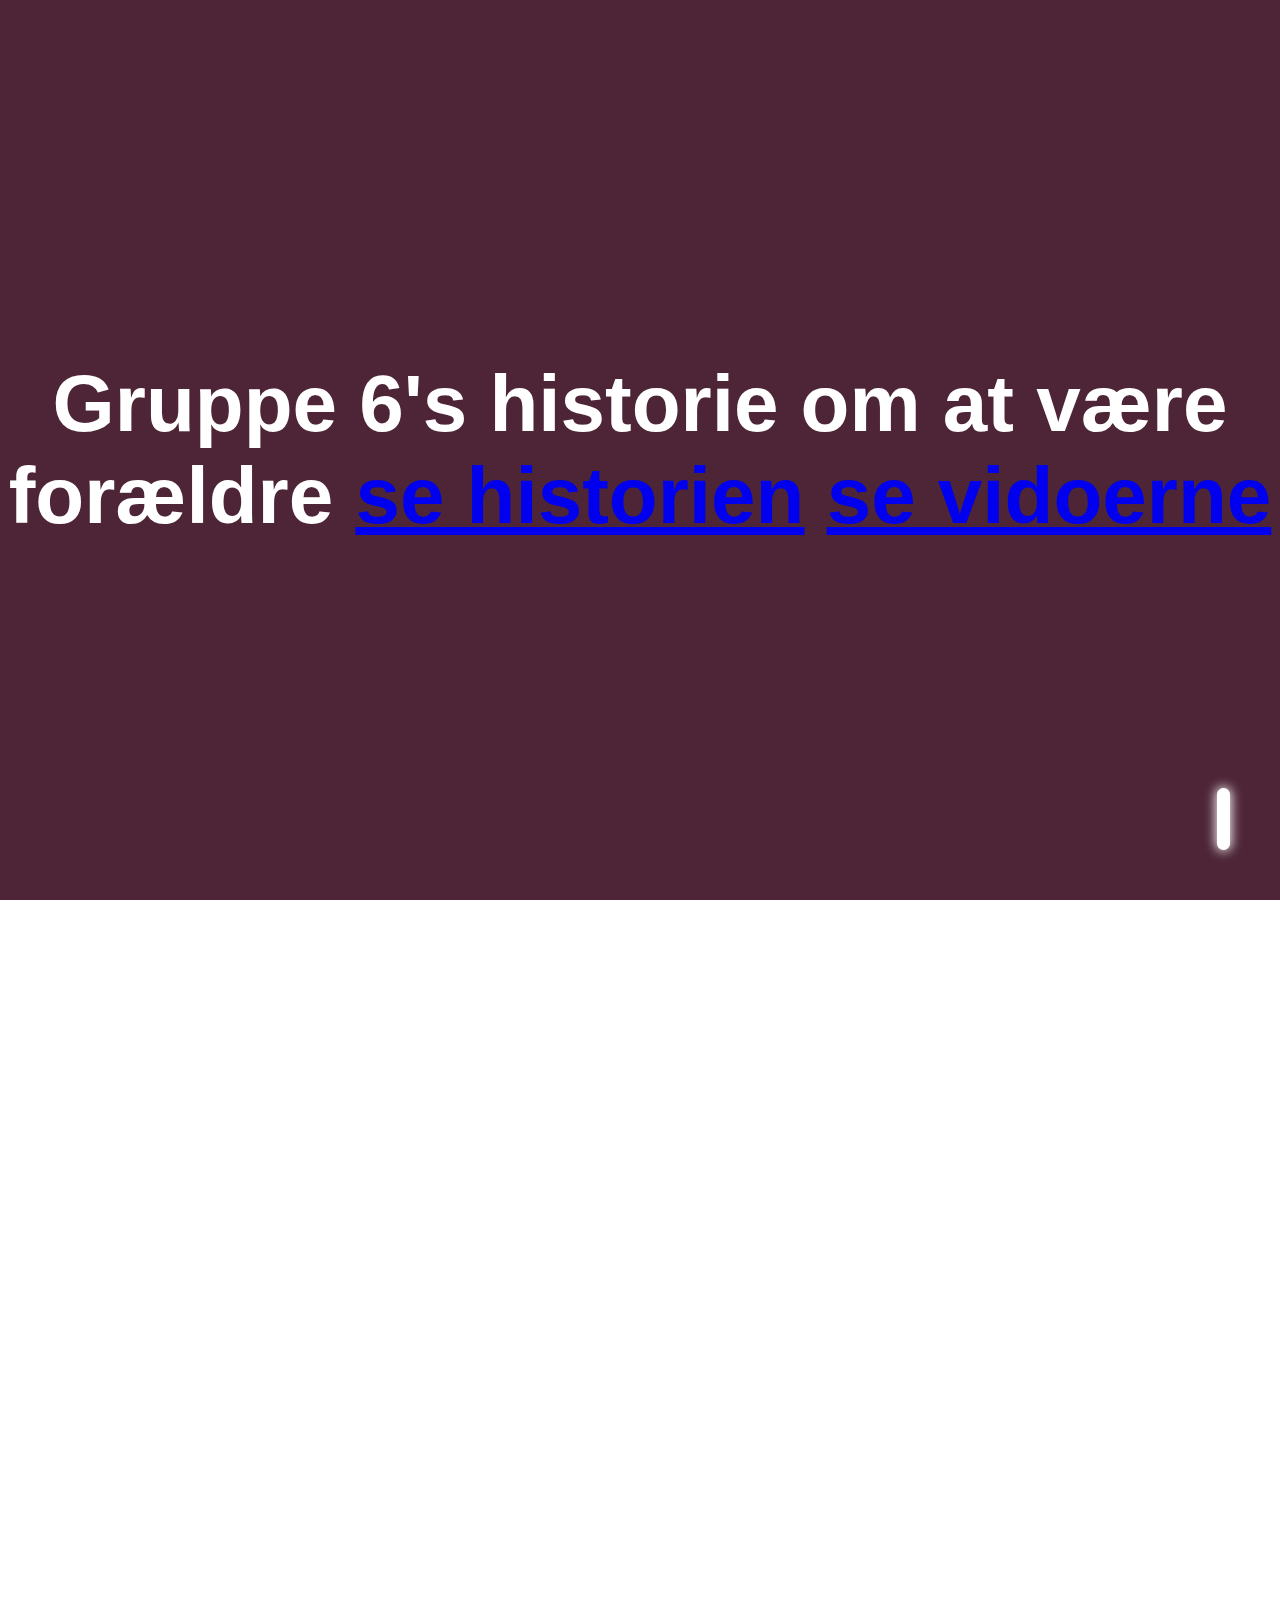
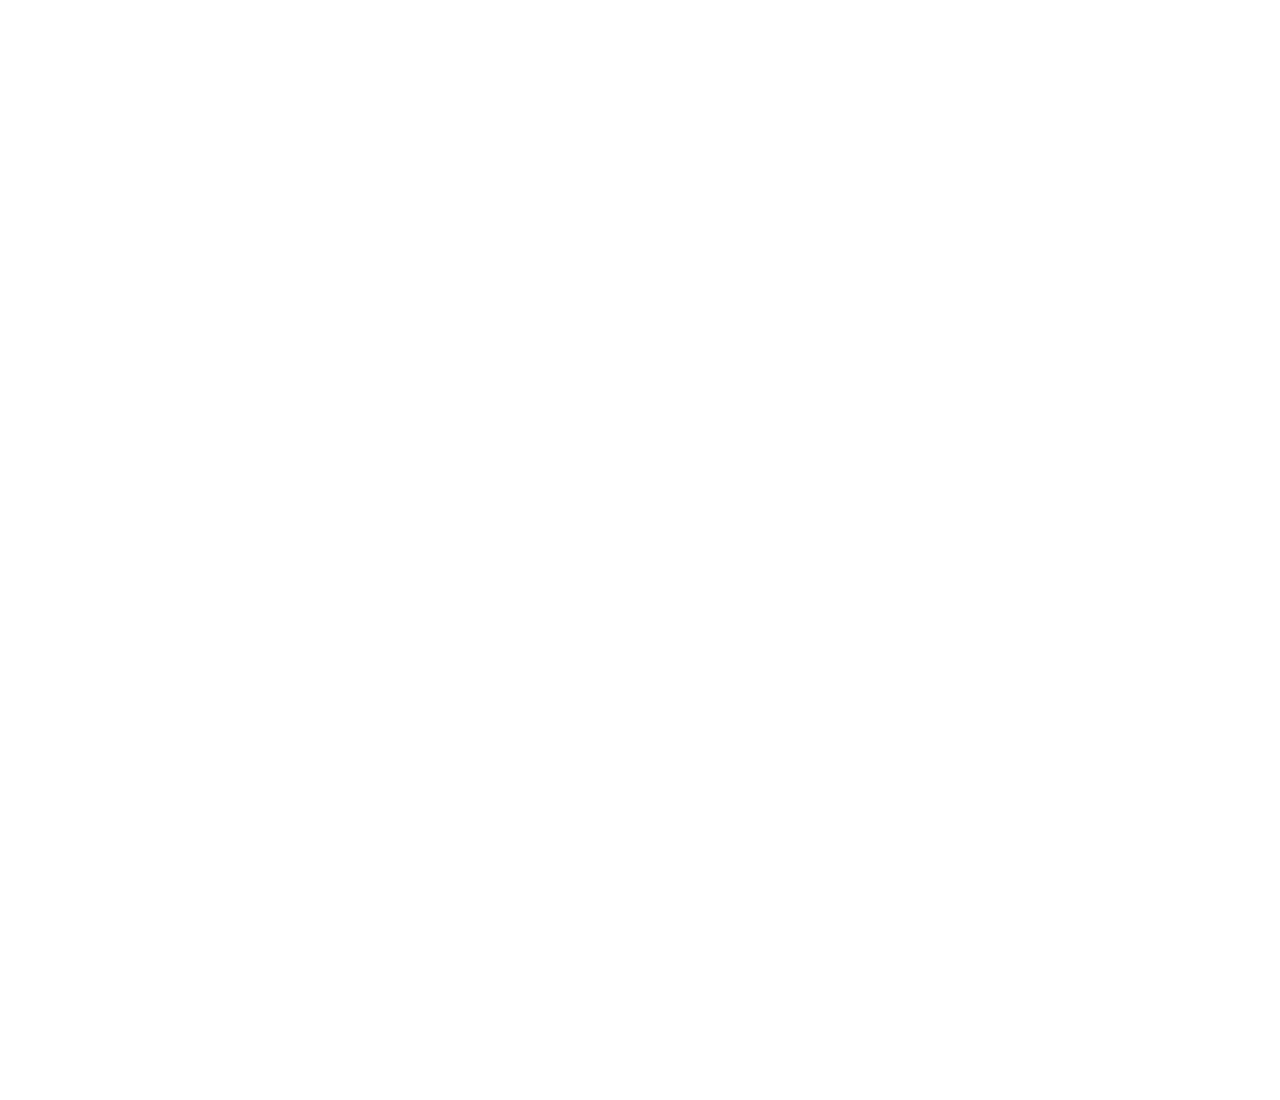
==== commit 53f591b0: "rework" ====
--- a/index.html
+++ b/index.html
@@ -10,34 +10,27 @@
 	<meta name="Resource-type" content="Document" />
 
     <link rel="stylesheet" href="CSS/main.css" />
-	<link rel="stylesheet" type="text/css" href="css/style.css" />
+	<link rel="stylesheet" type="text/css" href="CSS/style.css" />
+
 </head>
 
 <body>
-    <div class="layout">
-        <div class="section-stick">
-          <div class="stick active">   <svg xmlns="http://www.w3.org/2000/svg" xmlns:xlink="http://www.w3.org/1999/xlink" aria-hidden="true" focusable="false" width="1em" height="1em" style="-ms-transform: rotate(360deg); -webkit-transform: rotate(360deg); transform: rotate(360deg);" preserveAspectRatio="xMidYMid meet" viewBox="0 0 20 20"><path d="M5 6l5 5l5-5l2 1l-7 7l-7-7z" fill="#fff"/><rect x="0" y="0" width="20" height="20" fill="rgba(0, 0, 0, 0)" /></svg></div>
-        </div>
+  <div class="layout">
+    <div class="section-stick">
+      <div class="stick active"></div>
+    </div>
   
-        <section class="s1" id="s1">
-          <div id="home">
-            <span>Gruppe 6's historie om at være forældre</span>
-    
-          </div>
-        </section>
-        <section class="s2" id="s2">Section Two</section>
-         <section class="s3" id="s3">Section Three</section>
-          <section class="s4" id="s4">Section Four</section>
-          <section class="s5" id="s5">Section Five</section>
-          <section class="s6" id="s6">Section 6</section>
-        <section class="s7" id="s7">Section 7</section>
-        <section class="s8" id="s8">Section 8</section>
-        <section class="s9" id="s9">section 9</section>
-        <section class="s10" id="s10">Section10</section>
+       <section class="s1" id="s1">
+          <div class="home">
+            <span>Gruppe 6's historie om at være forældre
+              <a href="story.html"> se historien</a>
+              <a href="video.html">se vidoerne</a>
+            </span>
 
-      </div>
+
+</div>
+</section>
+</div>
 </body>
-
-<script src="js/script.js"></script>
-<script type="text/javascript" src="JS/youtube.js"></script>
-</html>
+<script src="JS/script.js"></script>
+</html>--- a/CSS/style.css
+++ b/CSS/style.css
@@ -0,0 +1,503 @@
+
+
+/* Class specifikt CSS */
+section{
+
+    margin:0;
+    padding: 0;
+    border: 0;
+  text-align: left;
+  overflow: hidden;
+    max-width: 100vw;
+    max-height: 100vh;
+    overflow-y: hidden;
+    overflow-x: hidden;
+
+}
+
+.txt{
+    z-index: 100000;
+    position: absolute;
+    color: black;
+    font-size: 2.5rem;
+    margin-left: 10%;
+    margin-right: 10%;
+}
+
+.pictures {
+    position: absolute;
+    width: 300px;
+    height: 300px;
+    z-index: 1000;
+}
+
+/* Id specifikt CSS */
+#TxtPage0{
+    font-size: 2.0rem;
+    position: relative;
+    width: 75%;
+    left: 0;
+    top: -37%
+}
+
+
+/* Pictures positions */
+
+/* Page Forside: */
+
+#hovedPersonPage1{
+
+    top: 85%;
+    left: 0%;
+    transform: scale(4);
+}
+
+#shadowPeople{
+    top: 55%;
+    right: 49%;
+    transform: scaleX(1.3);
+    animation-name: ShadowPeople;
+    animation-duration: 5s;
+
+} 
+@keyframes ShadowPeople {
+    0% {right: 0%; top:70%; transform: scaleX(1);}
+    100% {right: 49%; top: 55%;  transform: scaleX(2);}
+}
+
+
+#tree1{
+    z-index: 5;
+    position: absolute;
+    right: -7%;
+    top: 30%;
+}
+
+#tree2{
+    z-index: 10;
+    right: 0;
+    top: 35%;
+}
+
+#skole {
+    position: absolute;
+    z-index: 1;
+    width: 80%;
+    height: 60%;
+    left: 13%;
+    top: 19%;
+}
+
+
+/* Page 1 */
+
+#Uret {
+    top: -50%;
+    left: 10%;
+
+}
+
+#minVisere{
+    width: 90%;
+    height: 50%;
+    top: -25%;
+    left: 13%;
+    transform: rotate(-90deg);
+    animation-name: minAnimation;
+    animation-duration: 5s;
+    animation-direction:normal;
+    animation-iteration-count: infinite;
+    animation-delay: 0s;  
+}
+  
+
+#secVisere{
+
+    width: 90%;
+    height: 40%;
+    top: -20%;
+    left: 13%;
+    transform: rotate(-90deg);
+    animation-name: secAnimation;
+    animation-duration: 1s;
+    animation-direction:normal;
+    animation-iteration-count: infinite;
+    animation-delay: 1s;  
+}
+
+@keyframes secAnimation {
+    0%   {transform:rotate(-90deg)}
+    100% {transform: rotate(270deg)}
+  }
+
+
+/* Page 1 */
+#TxtPage1 {
+    width: 50%;
+    right: 0;
+    top: 20%;
+}
+
+
+#kalender1 {
+    left: 1%;
+    top: 1%;
+}
+
+#kalender2 {
+    left: 13%;
+    top: 56%;
+
+}
+#kalender3 {
+    left: 34%;
+    top: 62%;
+}
+
+#kalender4 {
+    left: 4%;
+    top: 5%;
+    animation-name: kalenderAnimation;
+    animation-duration: 5s;
+    animation-iteration-count: infinite;
+    animation-timing-function: ease-in-out;
+    animation-direction:normal;
+    animation-delay: 0s;  
+}
+
+
+@keyframes kalenderAnimation {
+    0% {left: 4%; top: 5%;}
+    100% {left: 13%; top: 56%;}    
+}
+
+#hPgravid{
+    transform:scale(3.5);
+    left: 0;
+}
+
+#babyglad {
+    left: 76%;
+    top: 50%;
+    transform: scale(2.5);
+}
+/* Page 2 */
+
+#TxtPage2{
+    width: 64%;
+    left: 19%;
+    top: 64%;
+}
+#skoleP2{
+    z-index: 1;
+    width: 80%;
+    height: 60%;
+    left: 10%;
+    top: 10%;
+}
+#thunder1 {
+    height: 30%;
+    z-index: 5;
+    left: 1%;
+    top:27%;
+    animation-name: thunderOneAnimation;
+    animation-duration: 3s;
+    animation-timing-function: ease;
+    animation-direction:normal;
+    animation-iteration-count: infinite;
+    animation-delay: 1s;  
+}
+
+
+#cloud1{
+    width: 700px;
+    z-index: 10;
+    top: 0%;
+    left: 1%;
+}
+#thunder2{
+    width: 30%;
+    left: 22%;
+    top: 15%;
+    z-index: 5;
+    animation-name: thunderOneAnimation;
+    animation-duration: 3s;
+    animation-timing-function: ease-in-out;
+    animation-direction:normal;
+    animation-iteration-count: infinite;
+    animation-delay: 2s;  
+}
+
+#cloud2{
+    width: 30%;
+    right: 0%;
+    top: -5%;
+    
+}
+
+#thunder3{
+    transform: scaleX(-1);
+    width: 30%;
+    right: 0%;
+    top: 10%;
+    z-index: 4;
+    animation-name: thunderOneAnimation;
+    animation-duration: 3s;
+    animation-timing-function: ease-in;
+    animation-direction:normal;
+    animation-iteration-count: infinite;
+    animation-delay: 0s;  
+}
+@keyframes thunderOneAnimation {
+    0%   {opacity: 0;}
+    100% {opacity: 1;}
+  
+}
+#HPpage2{
+    top: 50%;
+    left: 18%;
+    transform: scale(4);
+}
+#tree2P2{
+    z-index: 5;
+    position: absolute;
+    right: -7%;
+    top: 30%;
+}
+
+#tree1P2{
+    z-index: 10;
+    right: 0;
+    top: 35%;
+}
+
+/* PAGE 3 */
+
+#TxtPage3 {
+    width: 37%;
+    left: 2%;
+    top: 25%;
+}
+
+
+#BGbaby {
+    left: 0;
+    top: 0;
+    width: 100%;
+    height: 100%;
+}
+
+#opgaver{
+    left: 72%;
+    top: 52%;
+    z-index: 1100;
+    transform: scale(4);
+}
+
+
+
+/* PAGE 4 */
+
+#TxtPage4{
+    width: 46%;
+    left: 3%;
+    top: 58%;
+}
+
+#classRoom{
+    top: -2%;
+    width: 100%;
+    height: 100%;
+    left: 0px;
+}
+
+#bordet{
+    top: 67%;
+    right: 5%;
+    transform: scale(1.9)
+}
+
+#groupTable{
+    top: 33%;
+    left: 25%;
+    transform: scale(0.9);
+}
+#multimusen{
+    top: 21%;
+    left: 18%;
+    transform: scale(0.6);
+    z-index: 10000;
+}
+
+#musarm{
+    top: 37%;
+    left: 31%;
+    width: 8%;
+    height: 5%;
+    z-index: 1010;
+    animation-name: MultiMusenArm;
+    animation-duration: 6s;
+    animation-timing-function: ease;
+    animation-direction:normal;
+    animation-iteration-count: infinite;
+    animation-delay: 1s; 
+}
+
+@keyframes MultiMusenArm {
+    0% {transform: rotate(0deg);}
+    50% {transform: rotate(40deg);}
+    100% {transform: rotate(0deg);}
+    
+}
+
+#computer{
+    top: 24%;
+    left: 35%;
+    WIDTH: 10%;
+    transform:rotateY(160deg);
+    z-index: 1000;
+}
+#godFe1{
+top: 1%;
+left: 50%;
+transform:scale(0.5);
+animation-name: godFe1Animation;
+animation-duration: 6s;
+animation-timing-function: ease-in-out;
+animation-direction:normal;
+animation-iteration-count: infinite;
+animation-delay: 1s;  
+}
+@keyframes godFe1Animation {
+    0%   {left: 50%;}
+    50% {left: 30%;}
+    100% {left: 50%;}
+    
+    }
+
+
+#godFe2 {
+top: 1%;
+left: 1%;
+transform: scale(0.5);
+animation-name: godFe2Animation;
+animation-duration: 3s;
+animation-timing-function: linear;
+animation-direction:normal;
+animation-iteration-count: infinite;
+animation-delay: 1s;  
+}
+@keyframes godFe2Animation {
+0%   {left: 1%;}
+50% {left: 5%;}
+100% {left: 1%;}
+
+}
+
+
+
+
+
+/* PAGE 5 */
+
+#TxtPage5{
+    width: 72%;
+    left: 10%;
+    top: 64%;
+}
+
+#klasse1{
+    left: 0;
+    top: 0;
+    width: 100%;
+    height: 100%;
+}
+
+#classMate{
+    left: 58%;
+    top: 44%;
+    transform: scale(3.0);
+}
+
+#classMate2 {
+    left: 66%;
+    top: 45%;
+    transform: scale(1.0);
+}
+
+#bordetPage5{
+    left: 55%;
+    top: 53%;
+    transform: scale(1);
+}
+
+#HPBag{
+    left: 48%;
+    top: 54%;
+    transform: scale(4.0)
+
+}
+
+#tale1{
+    left: 49%;
+    top: 17%;
+    opacity: 0;
+    transform: scale(0.6);
+    animation: taleAnimation 5s infinite ease-in-out;
+    animation-direction:normal;
+    animation-delay: 12s;  
+}
+
+@keyframes taleAnimation {
+0%   {opacity: 1;}
+25% {opacity: 0;}
+50% {opacity: 1;}
+100% {opacity: 0;}
+}
+
+/* Section 6 */
+#TxtPage6 {
+    width: 74%;
+    left: 0;
+}
+
+#GodFe1S6 {
+    left: 10%;
+    top: 10%;
+    transform: scale(1.0);
+}
+
+#GodFe2S6 {
+    left: 40%;
+    top: 10%;
+    transform: scale(1.0);
+}
+
+#MultiMusS6 {
+    left: 25%;
+    top: 10%;
+    transform: scale(1.0);
+}
+
+/* Section 7 */
+#superMom {
+    top: 36%;
+    left: 37%;
+    transform: scale(9)
+}
+
+#TxtPage7 {
+    width: 74%;
+    left: 0;
+}
+
+#flexplayer {
+    display: flex;
+        flex-direction: row;
+        flex-wrap: wrap;
+    max-width: 100%;
+    max-height: 100%;
+    height: 30%;
+    overflow-y: scroll;
+}
+
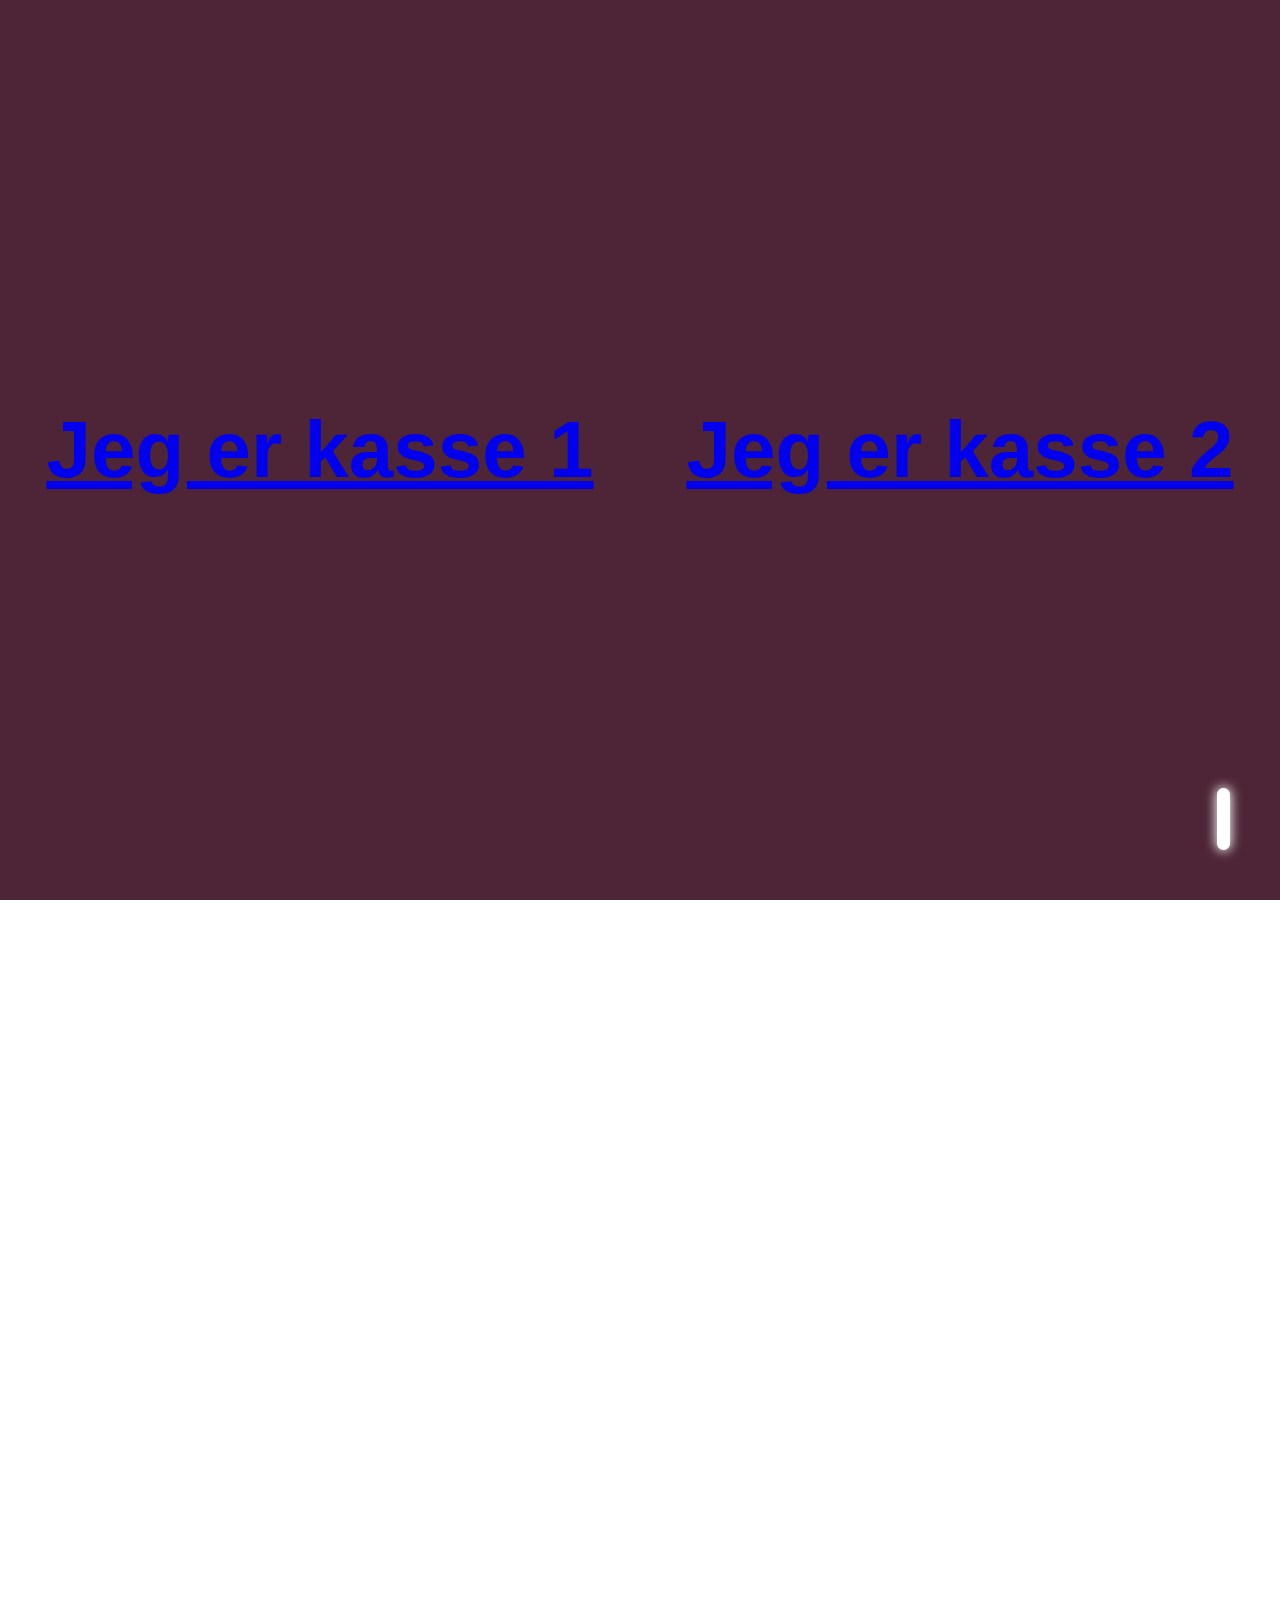
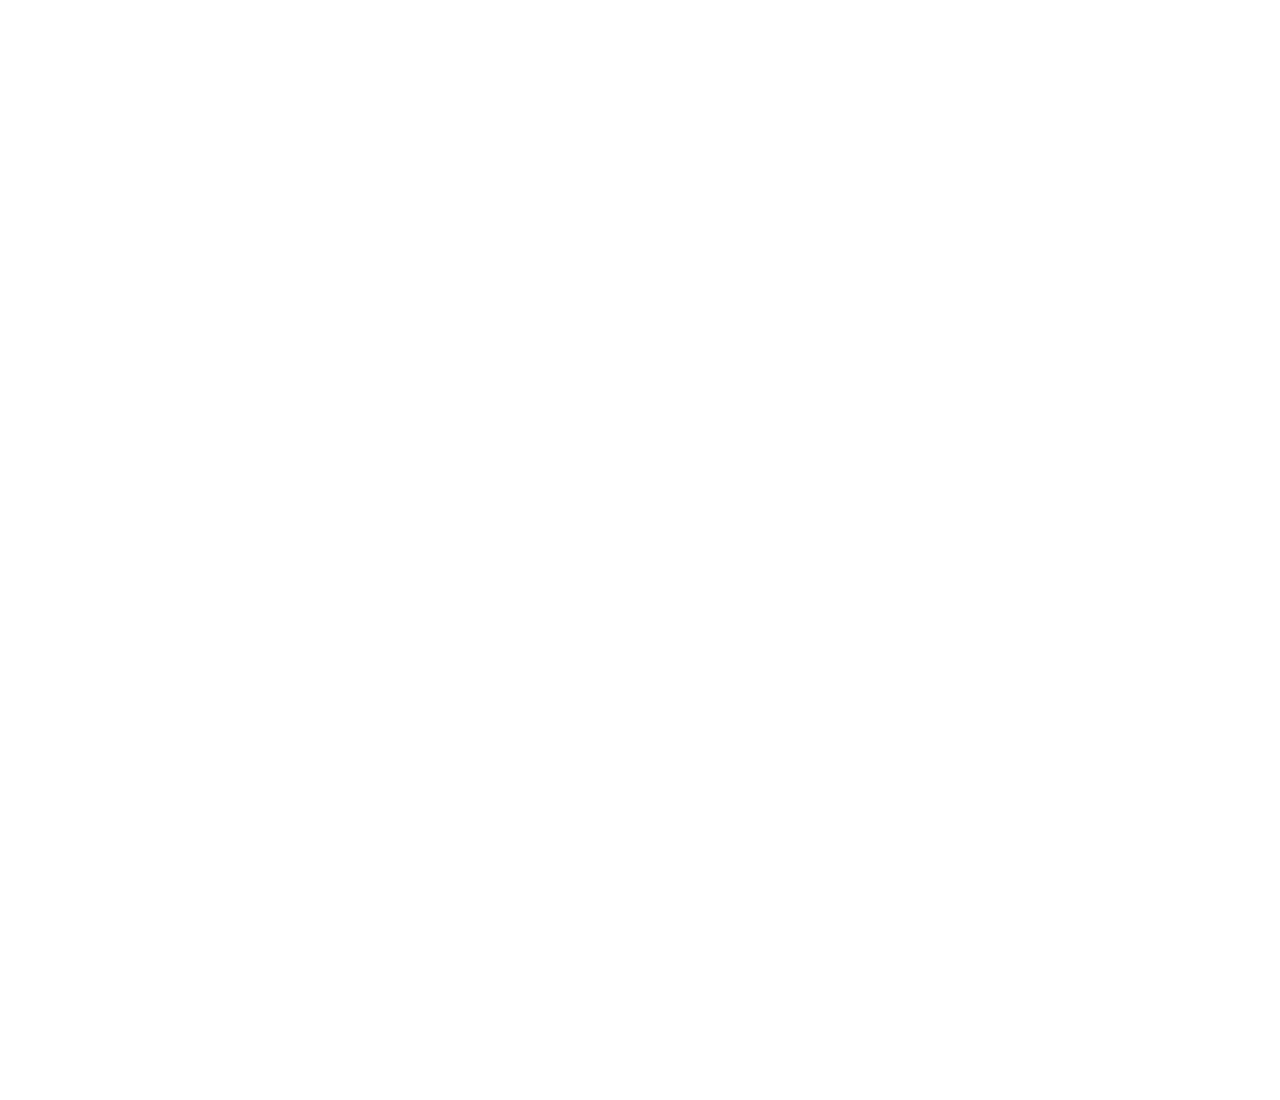
==== commit 166754d0: "Yup flere ændringer" ====
--- a/index.html
+++ b/index.html
@@ -10,23 +10,25 @@
 	<meta name="Resource-type" content="Document" />
 
     <link rel="stylesheet" href="CSS/main.css" />
-	<link rel="stylesheet" type="text/css" href="CSS/style.css" />
+	<link rel="stylesheet" type="text/css" href="CSS/indexstyle.css" />
 
 </head>
 
 <body>
   <div class="layout">
+      
     <div class="section-stick">
       <div class="stick active"></div>
     </div>
   
        <section class="s1" id="s1">
           <div class="home">
-            <span>Gruppe 6's historie om at være forældre
-              <a href="story.html"> se historien</a>
-              <a href="video.html">se vidoerne</a>
+            <span>
+               <a href="story.html"> Jeg er kasse 1</a>
             </span>
-
+            <span>
+               <a href="video.html"> Jeg er kasse 2</a>
+            </span>
 
 </div>
 </section>
--- a/CSS/indexstyle.css
+++ b/CSS/indexstyle.css
@@ -0,0 +1,9 @@
+.layout section .home {
+    display: flex;
+    flex-direction: row;
+    justify-content: space-around;
+    max-width: 100%;
+    max-height: 100%;
+    height: 100%;
+    width: 100%;
+}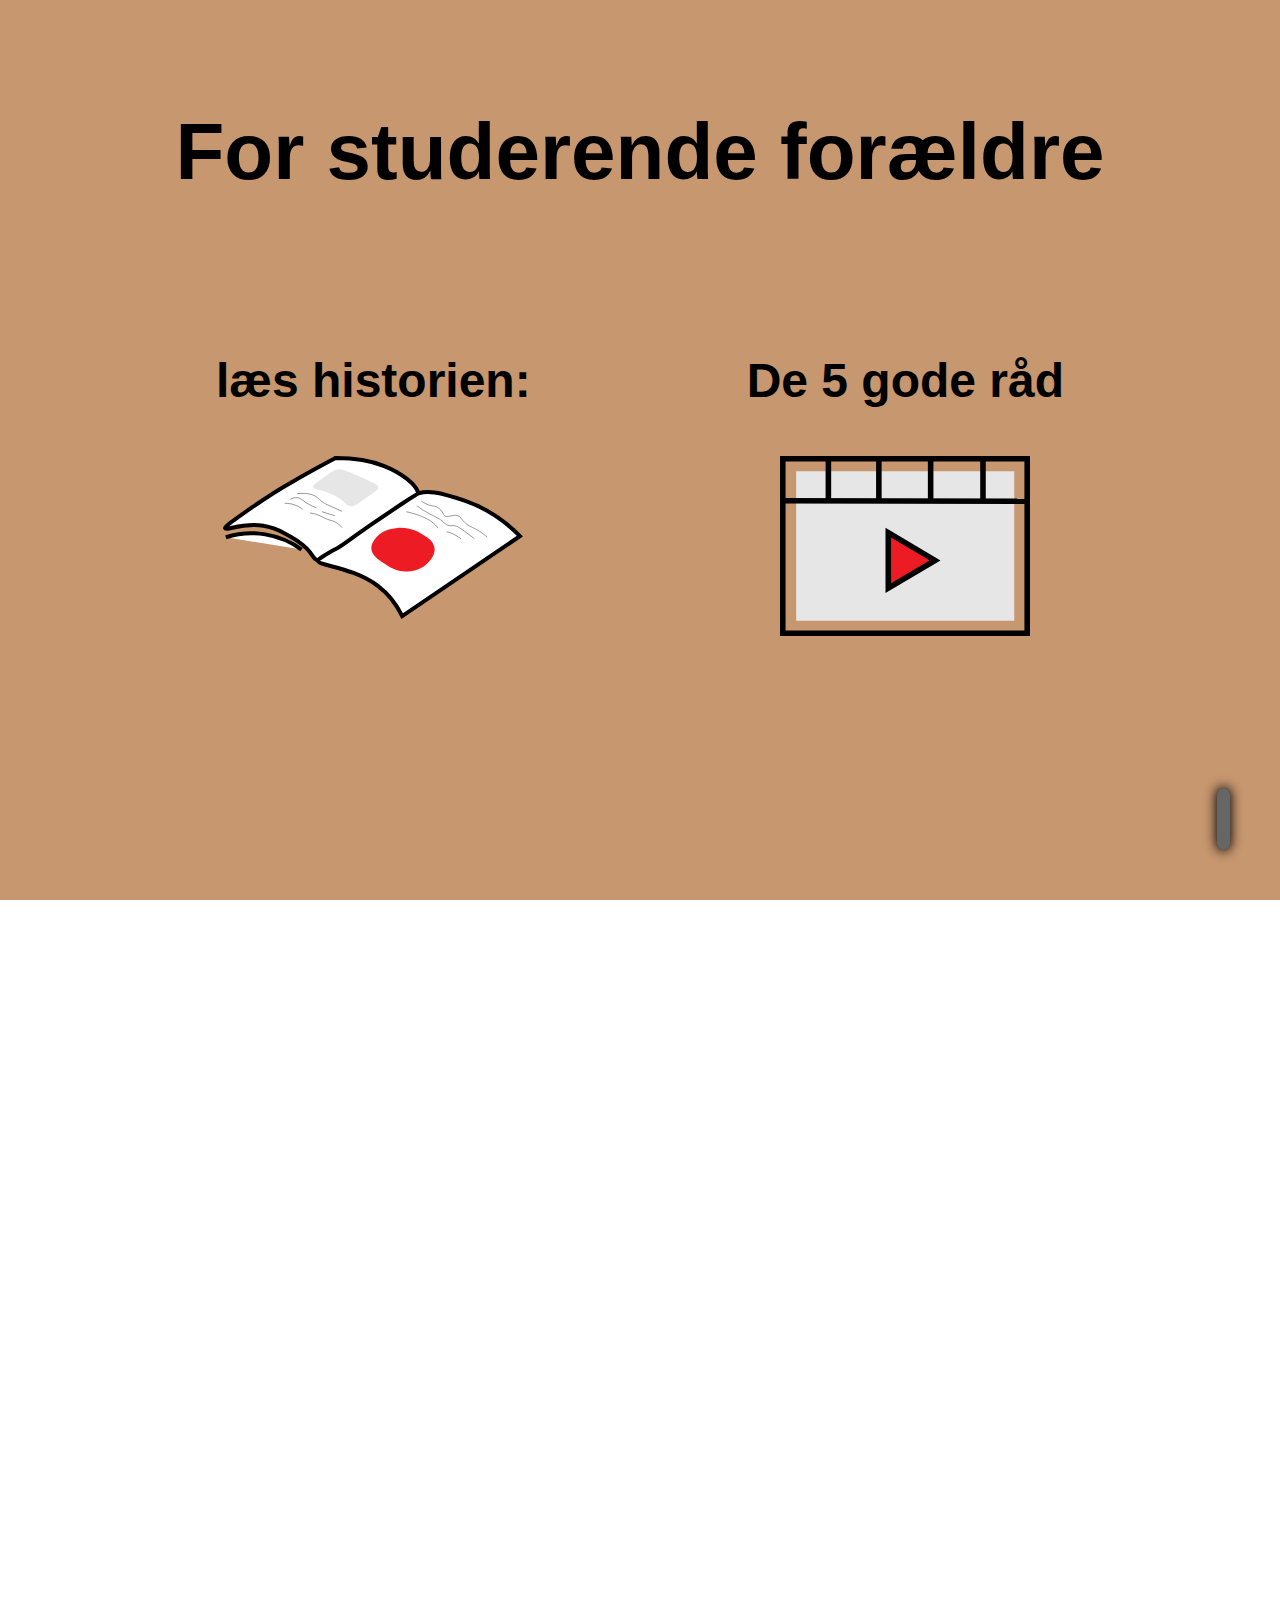
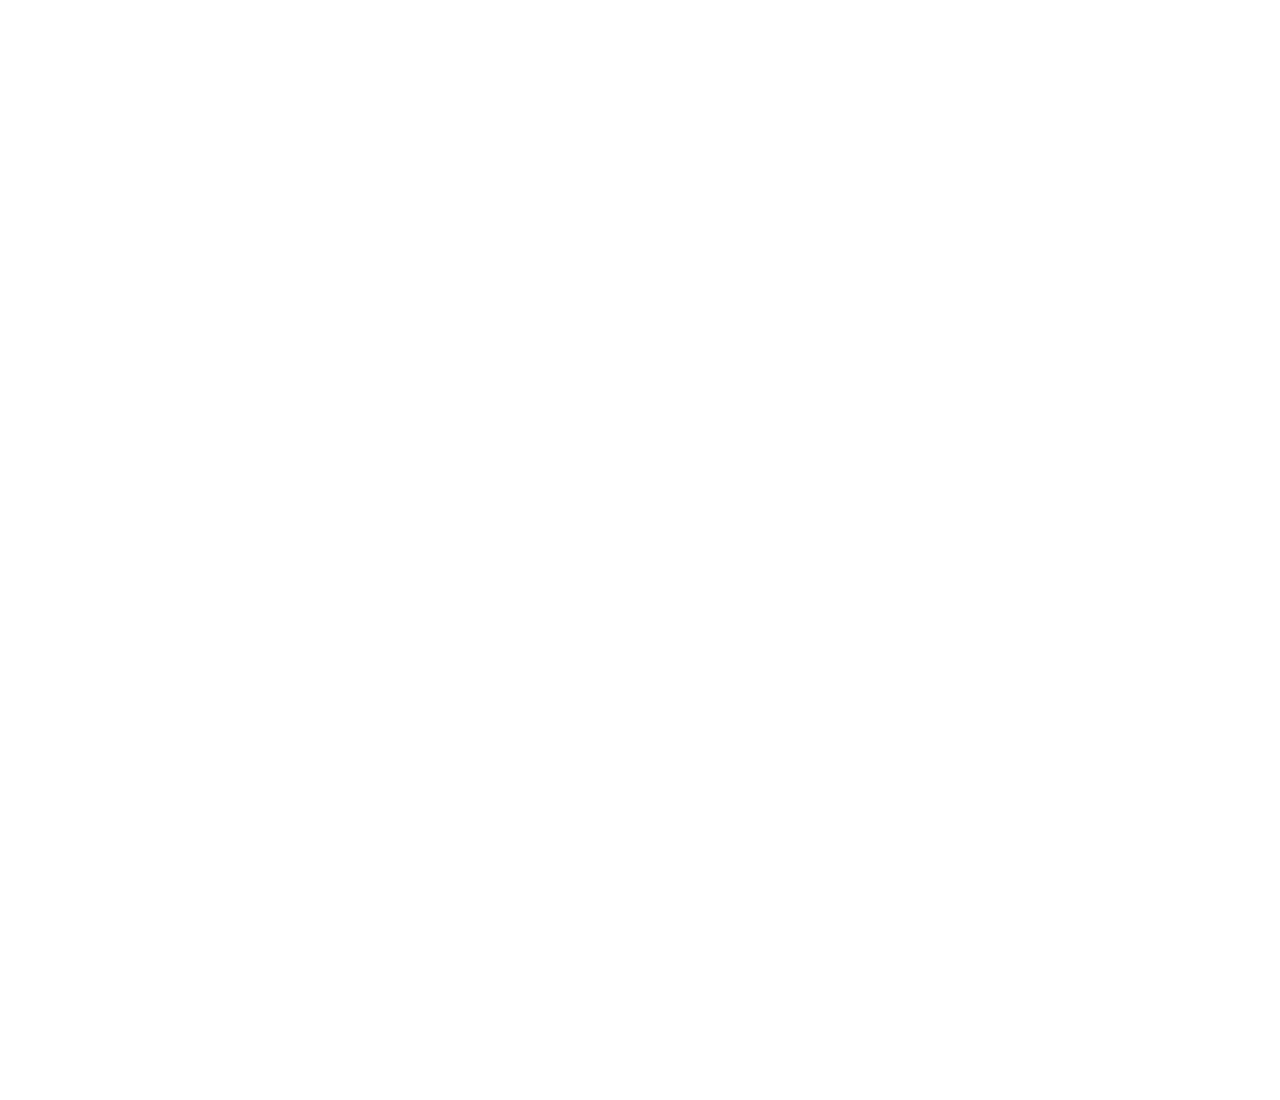
==== commit 8a36ddaa: "done" ====
--- a/index.html
+++ b/index.html
@@ -22,13 +22,16 @@
     </div>
   
        <section class="s1" id="s1">
+           <h4>For studerende forældre</h4>
           <div class="home">
-            <span>
-               <a href="story.html"> Jeg er kasse 1</a>
-            </span>
-            <span>
-               <a href="video.html"> Jeg er kasse 2</a>
-            </span>
+            <div>
+                <p>læs historien:</p>
+               <a href="story.html"> <img src="img/bog2.svg" alt="Se vores historie" class="pics" id="storybook"></a>
+            </div>
+            <div>
+                <p>De 5 gode råd</p>
+               <a href="video.html"><img src="img/video.svg" alt="se vores vidioer" id="YT"></a>
+            </div>
 
 </div>
 </section>
--- a/CSS/main.css
+++ b/CSS/main.css
@@ -1,5 +1,5 @@
 :root {
-  --color-white: #fff;
+  --color-white: rgb(0, 0, 0);
   --time-animation: 1.6s;
 }
 
@@ -114,48 +114,48 @@
 }
 
 .layout .s1 {
-  background-color: #4d2536;
+  background-color: #C7976F;
   transform: translateY(0);
   z-index: 4;
 }
 
 .layout .s2 {
-  background-color: #02486b;
+  background-color: #f2f2f2;
+  
   z-index: 3;
 }
 
 .layout .s3 {
-  background-color: #707070a8;
+  background-color: #f2f2f2;
   z-index: 2;
 }
 
 .layout .s4 {
-  background-color: #154621;
+  background-color: #f2f2f2;
   z-index: 1;
 }
 
 .layout .s5{
-  background-color:#707070a8 ;
+  background-color: #f2f2f2;
 }
 
 .layout .s6 {
-  background-color:#707070a8 ;
+  background-color: #f2f2f2;
 }
 
 .layout .s7 {
-  background-color: #154621;
-}
-
+  background-color: #f2f2f2;
+}
 .layout .s8 {
-  background-color: #4d2536;
+  background-color: #f2f2f2;
 }
 
 .layout .s9{
-  background-color: aliceblue;
+  background-color: #f2f2f2;
 }
 
 .layout .s10 {
-  background-color: aquamarine;
+  background-color: #f2f2f2;
 }
 
 
--- a/CSS/indexstyle.css
+++ b/CSS/indexstyle.css
@@ -1,9 +1,33 @@
 .layout section .home {
     display: flex;
     flex-direction: row;
-    justify-content: space-around;
+    justify-content: space-evenly;
     max-width: 100%;
     max-height: 100%;
     height: 100%;
     width: 100%;
+    align-items: flex-start;
+
+}
+
+.layout section {
+
+    display: flex;
+    flex-direction: column;
+    align-items: center;
+    justify-content: center;
+    text-align: center;
+}
+
+
+.home p {
+    font-size: 3.0rem;
+}
+#storybook {
+width: 300px;
+}
+
+
+#YT {
+width: 250px;
 }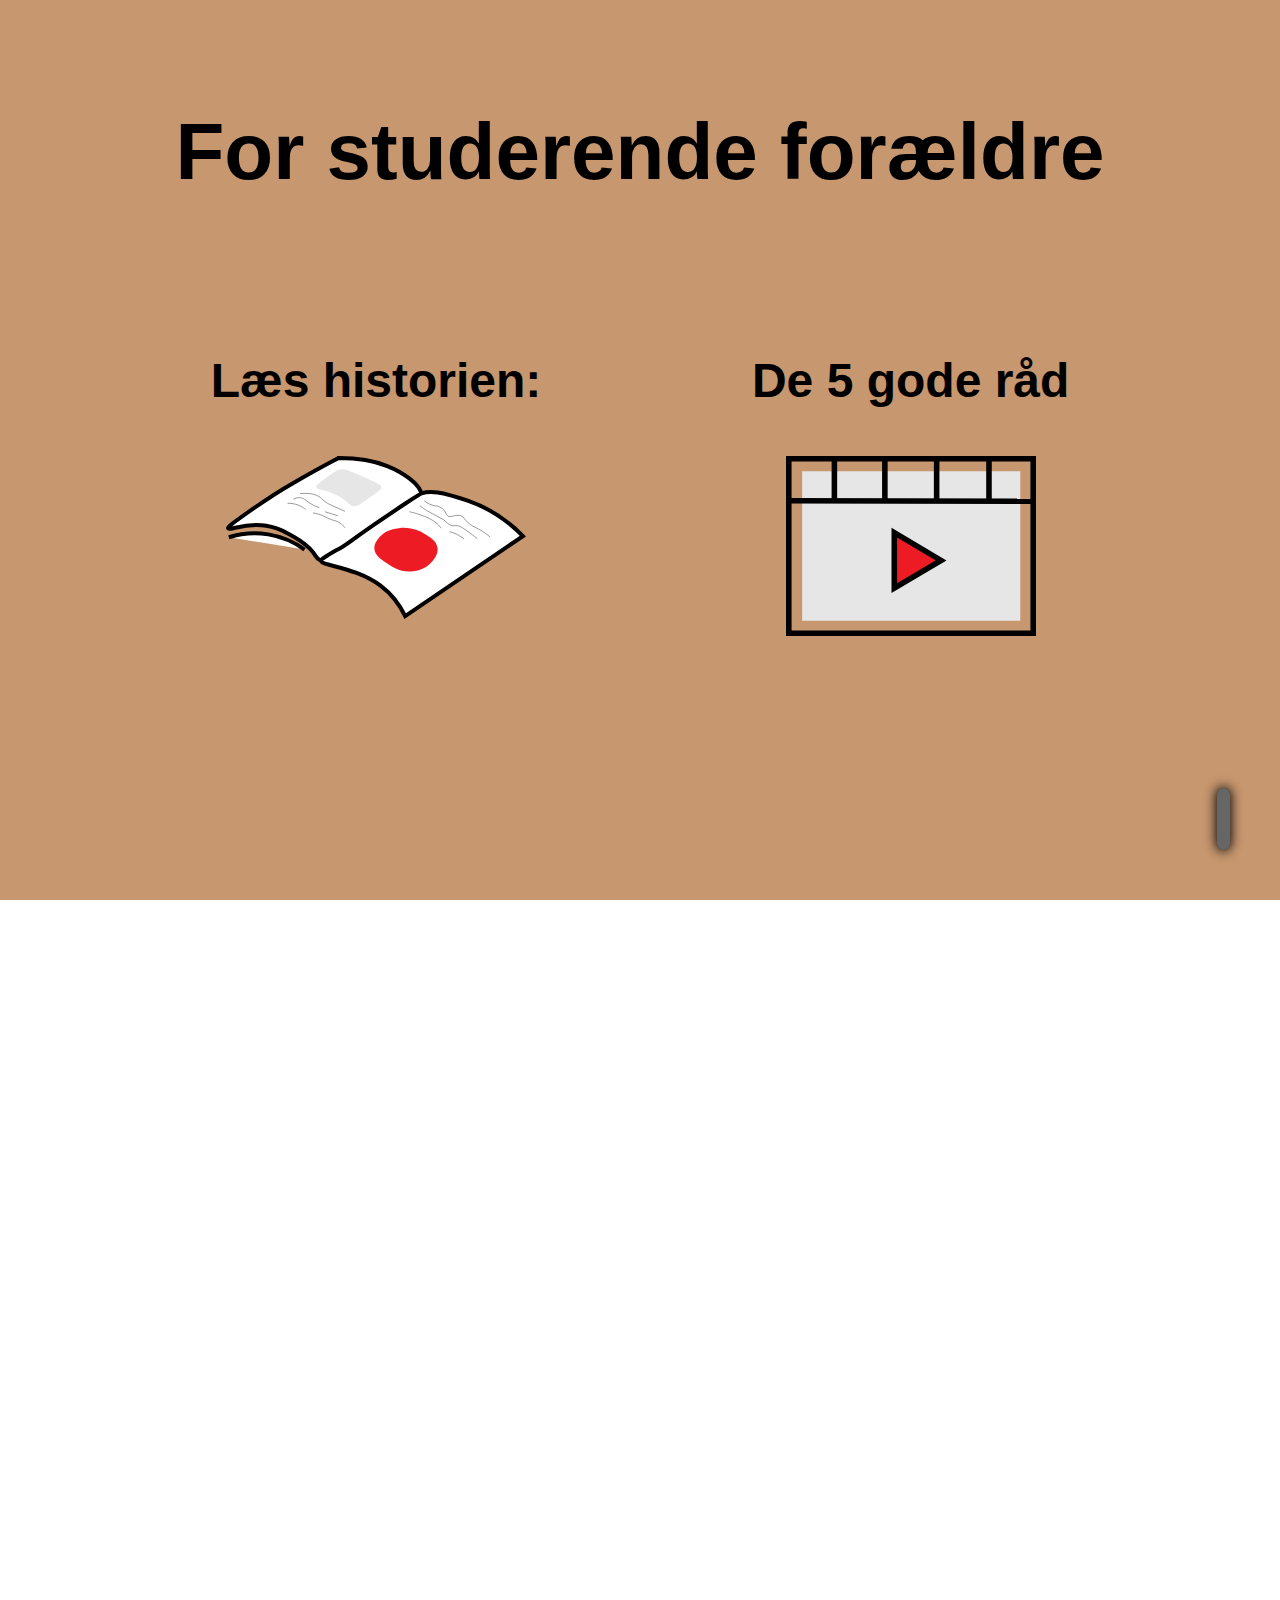
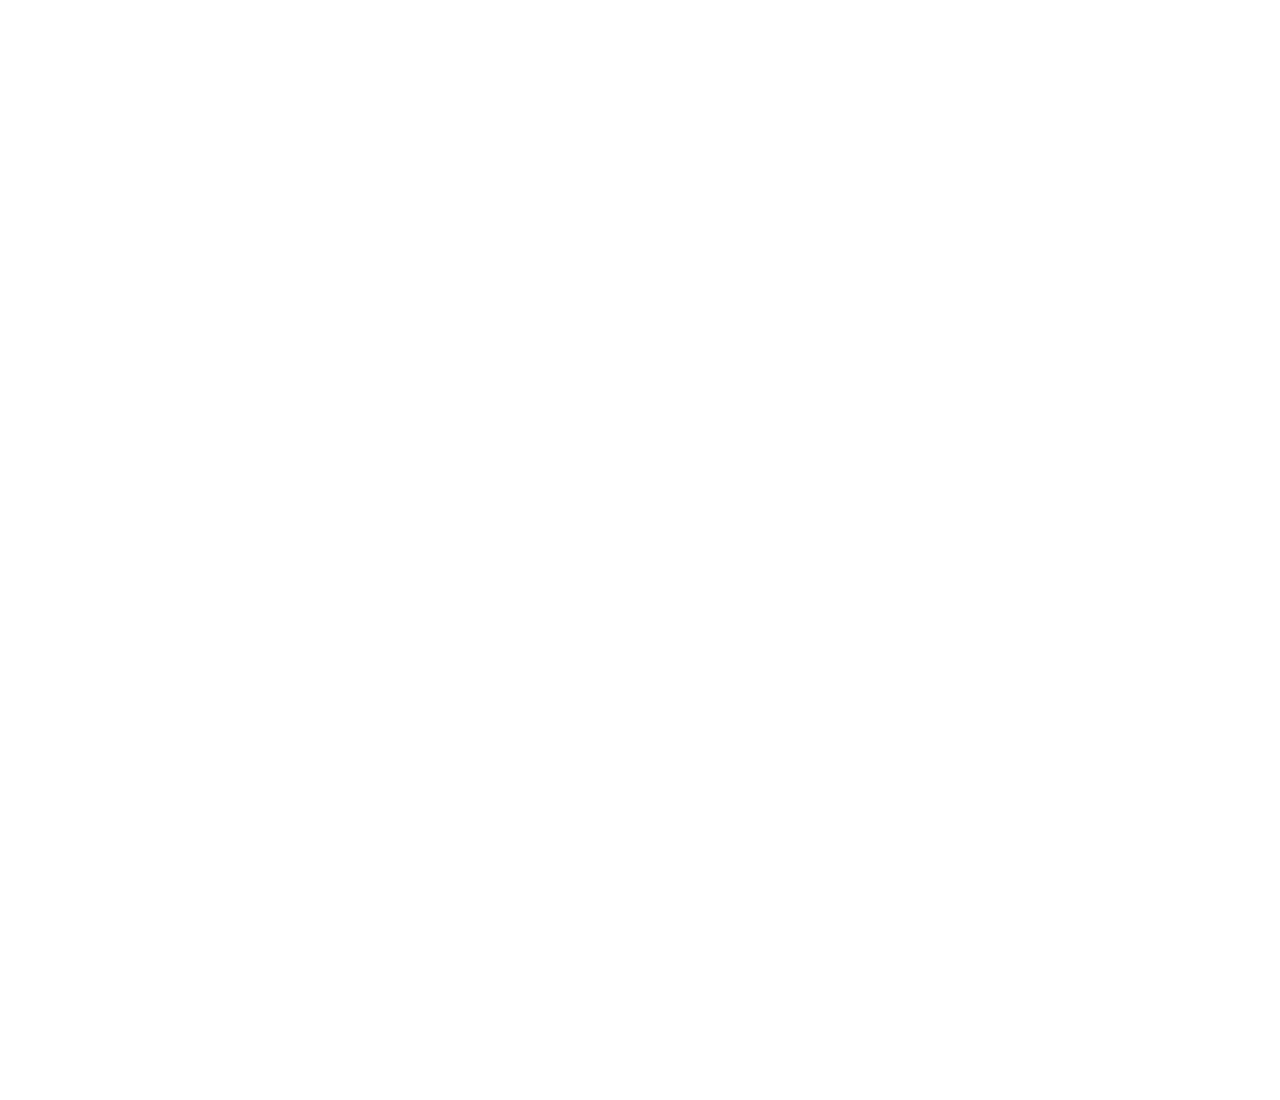
==== commit e0bafc72: "donedonedone" ====
--- a/index.html
+++ b/index.html
@@ -25,7 +25,7 @@
            <h4>For studerende forældre</h4>
           <div class="home">
             <div>
-                <p>læs historien:</p>
+                <p>Læs historien:</p>
                <a href="story.html"> <img src="img/bog2.svg" alt="Se vores historie" class="pics" id="storybook"></a>
             </div>
             <div>
